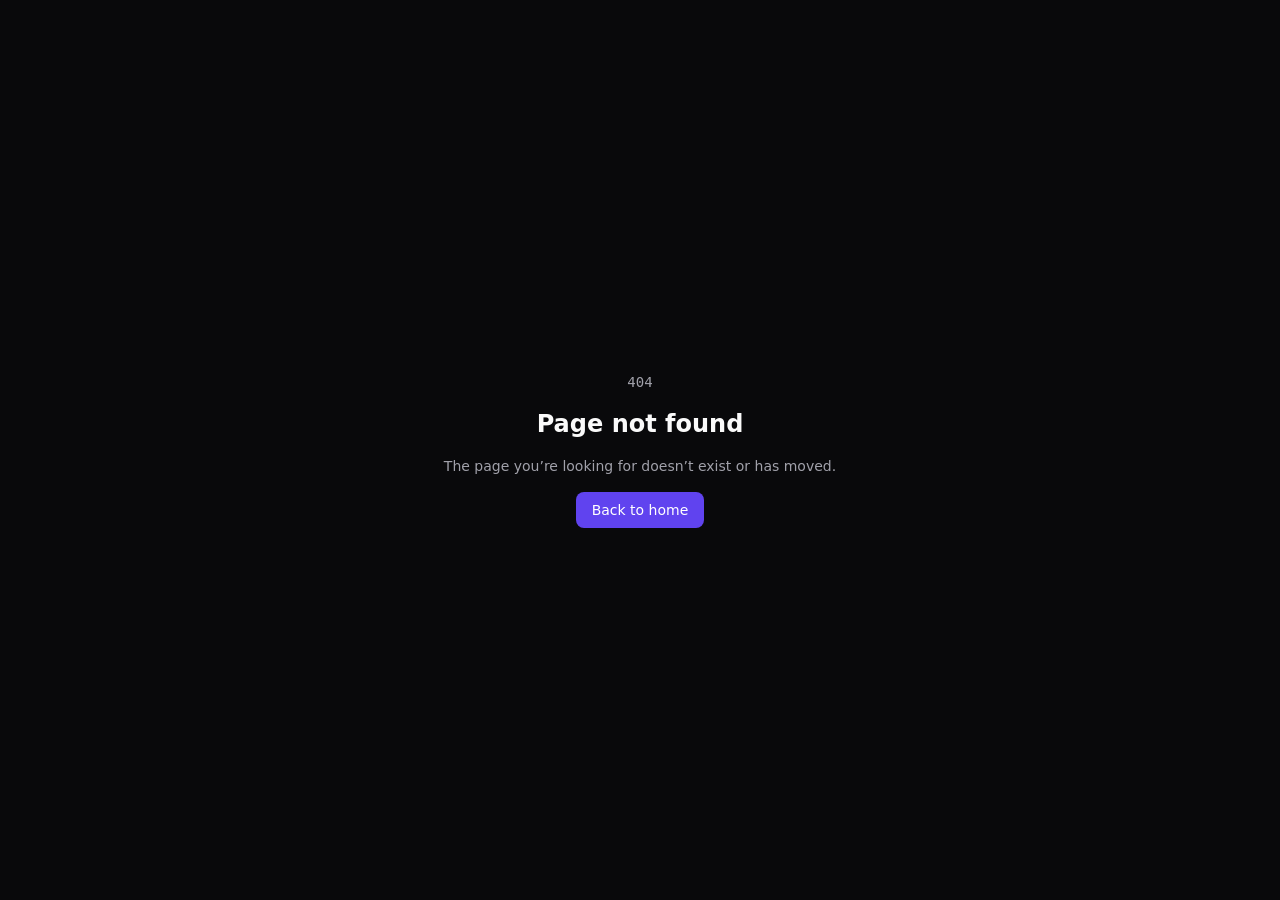
==== 404/index.html @ 93866a3f "Show mv3migrate purchase and usage flow" ====
<!DOCTYPE html><!--hUpsT37Vyt0Ntg_z8TC4f--><html lang="en"><head><meta charSet="utf-8"/><meta name="viewport" content="width=device-width, initial-scale=1"/><link rel="stylesheet" href="/_next/static/css/b994388c4855bab4.css" data-precedence="next"/><link rel="preload" as="script" fetchPriority="low" href="/_next/static/chunks/webpack-783dfa30e6610753.js"/><script src="/_next/static/chunks/4557610a-fefa5be19e77ed4a.js" async=""></script><script src="/_next/static/chunks/785-3298fbde39a2e670.js" async=""></script><script src="/_next/static/chunks/main-app-ccd15e29574728d9.js" async=""></script><script src="/_next/static/chunks/app/error-5db56562e34cbb1d.js" async=""></script><script src="/_next/static/chunks/301-9c02cb27e013d34f.js" async=""></script><script src="/_next/static/chunks/app/(marketing)/layout-7ccf853a5f164d72.js" async=""></script><meta name="robots" content="noindex"/><meta name="theme-color" media="(prefers-color-scheme: light)" content="#ffffff"/><meta name="theme-color" media="(prefers-color-scheme: dark)" content="#0a0a0c"/><title>mv3migrate — Chrome MV2 to MV3 migration CLI</title><meta name="description" content="Chrome MV2 to MV3 migration CLI with manifest conversion, JS rewrites, signed license unlocks, DNR drafts, patch export, and HTML reports."/><meta name="robots" content="index, follow"/><link rel="canonical" href="https://mv3migrate.elolin.com/"/><meta property="og:title" content="mv3migrate"/><meta property="og:description" content="Chrome MV2 to MV3 migration CLI with manifest conversion, JS rewrites, signed license unlocks, DNR drafts, patch export, and HTML reports."/><meta property="og:url" content="https://mv3migrate.elolin.com/"/><meta property="og:site_name" content="mv3migrate"/><meta property="og:type" content="website"/><meta name="twitter:card" content="summary_large_image"/><meta name="twitter:title" content="mv3migrate"/><meta name="twitter:description" content="Chrome MV2 to MV3 migration CLI with manifest conversion, JS rewrites, signed license unlocks, DNR drafts, patch export, and HTML reports."/><script src="/_next/static/chunks/polyfills-42372ed130431b0a.js" noModule=""></script></head><body class="dark min-h-dvh bg-background font-sans text-foreground"><div hidden=""><!--$--><!--/$--></div><!--$--><div class="flex min-h-dvh flex-col items-center justify-center gap-4 bg-background p-6 text-center"><p class="font-mono text-sm text-muted-foreground">404</p><h1 class="text-2xl font-semibold text-foreground">Page not found</h1><p class="max-w-md text-sm text-muted-foreground">The page you’re looking for doesn’t exist or has moved.</p><a class="rounded-md bg-brand px-4 py-2 text-sm font-medium text-brand-foreground transition-colors hover:opacity-90" href="/">Back to home</a></div><!--$--><!--/$--><!--/$--><script src="/_next/static/chunks/webpack-783dfa30e6610753.js" id="_R_" async=""></script><script>(self.__next_f=self.__next_f||[]).push([0])</script><script>self.__next_f.push([1,"1:\"$Sreact.fragment\"\n2:I[1876,[],\"\"]\n3:I[8184,[\"39\",\"static/chunks/app/error-5db56562e34cbb1d.js\"],\"default\"]\n4:I[2722,[],\"\"]\n5:I[5301,[\"301\",\"static/chunks/301-9c02cb27e013d34f.js\",\"181\",\"static/chunks/app/(marketing)/layout-7ccf853a5f164d72.js\"],\"\"]\n6:I[8369,[],\"OutletBoundary\"]\n8:I[988,[],\"AsyncMetadataOutlet\"]\na:I[8369,[],\"ViewportBoundary\"]\nc:I[8369,[],\"MetadataBoundary\"]\nd:\"$Sreact.suspense\"\nf:I[3904,[],\"\"]\n:HL[\"/_next/static/css/b994388c4855bab4.css\",\"style\"]\n"])</script><script>self.__next_f.push([1,"0:{\"P\":null,\"b\":\"hUpsT37Vyt0Ntg-z8TC4f\",\"p\":\"\",\"c\":[\"\",\"_not-found\",\"\"],\"i\":false,\"f\":[[[\"\",{\"children\":[\"/_not-found\",{\"children\":[\"__PAGE__\",{}]}]},\"$undefined\",\"$undefined\",true],[\"\",[\"$\",\"$1\",\"c\",{\"children\":[[[\"$\",\"link\",\"0\",{\"rel\":\"stylesheet\",\"href\":\"/_next/static/css/b994388c4855bab4.css\",\"precedence\":\"next\",\"crossOrigin\":\"$undefined\",\"nonce\":\"$undefined\"}]],[\"$\",\"html\",null,{\"lang\":\"en\",\"suppressHydrationWarning\":true,\"children\":[\"$\",\"body\",null,{\"className\":\"dark min-h-dvh bg-background font-sans text-foreground\",\"children\":[\"$\",\"$L2\",null,{\"parallelRouterKey\":\"children\",\"error\":\"$3\",\"errorStyles\":[],\"errorScripts\":[],\"template\":[\"$\",\"$L4\",null,{}],\"templateStyles\":\"$undefined\",\"templateScripts\":\"$undefined\",\"notFound\":[[\"$\",\"div\",null,{\"className\":\"flex min-h-dvh flex-col items-center justify-center gap-4 bg-background p-6 text-center\",\"children\":[[\"$\",\"p\",null,{\"className\":\"font-mono text-sm text-muted-foreground\",\"children\":\"404\"}],[\"$\",\"h1\",null,{\"className\":\"text-2xl font-semibold text-foreground\",\"children\":\"Page not found\"}],[\"$\",\"p\",null,{\"className\":\"max-w-md text-sm text-muted-foreground\",\"children\":\"The page you’re looking for doesn’t exist or has moved.\"}],[\"$\",\"$L5\",null,{\"href\":\"/\",\"className\":\"rounded-md bg-brand px-4 py-2 text-sm font-medium text-brand-foreground transition-colors hover:opacity-90\",\"children\":\"Back to home\"}]]}],[]],\"forbidden\":\"$undefined\",\"unauthorized\":\"$undefined\"}]}]}]]}],{\"children\":[\"/_not-found\",[\"$\",\"$1\",\"c\",{\"children\":[null,[\"$\",\"$L2\",null,{\"parallelRouterKey\":\"children\",\"error\":\"$undefined\",\"errorStyles\":\"$undefined\",\"errorScripts\":\"$undefined\",\"template\":[\"$\",\"$L4\",null,{}],\"templateStyles\":\"$undefined\",\"templateScripts\":\"$undefined\",\"notFound\":\"$undefined\",\"forbidden\":\"$undefined\",\"unauthorized\":\"$undefined\"}]]}],{\"children\":[\"__PAGE__\",[\"$\",\"$1\",\"c\",{\"children\":[[\"$\",\"div\",null,{\"className\":\"flex min-h-dvh flex-col items-center justify-center gap-4 bg-background p-6 text-center\",\"children\":[[\"$\",\"p\",null,{\"className\":\"font-mono text-sm text-muted-foreground\",\"children\":\"404\"}],[\"$\",\"h1\",null,{\"className\":\"text-2xl font-semibold text-foreground\",\"children\":\"Page not found\"}],[\"$\",\"p\",null,{\"className\":\"max-w-md text-sm text-muted-foreground\",\"children\":\"The page you’re looking for doesn’t exist or has moved.\"}],[\"$\",\"$L5\",null,{\"href\":\"/\",\"className\":\"rounded-md bg-brand px-4 py-2 text-sm font-medium text-brand-foreground transition-colors hover:opacity-90\",\"children\":\"Back to home\"}]]}],null,[\"$\",\"$L6\",null,{\"children\":[\"$L7\",[\"$\",\"$L8\",null,{\"promise\":\"$@9\"}]]}]]}],{},null,false]},null,false]},[[\"$\",\"div\",\"l\",{\"className\":\"flex min-h-dvh items-center justify-center bg-background\",\"children\":[\"$\",\"div\",null,{\"className\":\"size-8 animate-spin rounded-full border-2 border-muted border-t-brand\",\"role\":\"status\",\"aria-label\":\"Loading\"}]}],[],[]],false],[\"$\",\"$1\",\"h\",{\"children\":[[\"$\",\"meta\",null,{\"name\":\"robots\",\"content\":\"noindex\"}],[[\"$\",\"$La\",null,{\"children\":\"$Lb\"}],null],[\"$\",\"$Lc\",null,{\"children\":[\"$\",\"div\",null,{\"hidden\":true,\"children\":[\"$\",\"$d\",null,{\"fallback\":null,\"children\":\"$Le\"}]}]}]]}],false]],\"m\":\"$undefined\",\"G\":[\"$f\",[]],\"s\":false,\"S\":true}\n"])</script><script>self.__next_f.push([1,"b:[[\"$\",\"meta\",\"0\",{\"charSet\":\"utf-8\"}],[\"$\",\"meta\",\"1\",{\"name\":\"viewport\",\"content\":\"width=device-width, initial-scale=1\"}],[\"$\",\"meta\",\"2\",{\"name\":\"theme-color\",\"media\":\"(prefers-color-scheme: light)\",\"content\":\"#ffffff\"}],[\"$\",\"meta\",\"3\",{\"name\":\"theme-color\",\"media\":\"(prefers-color-scheme: dark)\",\"content\":\"#0a0a0c\"}]]\n7:null\n"])</script><script>self.__next_f.push([1,"9:{\"metadata\":[[\"$\",\"title\",\"0\",{\"children\":\"mv3migrate — Chrome MV2 to MV3 migration CLI\"}],[\"$\",\"meta\",\"1\",{\"name\":\"description\",\"content\":\"Chrome MV2 to MV3 migration CLI with manifest conversion, JS rewrites, signed license unlocks, DNR drafts, patch export, and HTML reports.\"}],[\"$\",\"meta\",\"2\",{\"name\":\"robots\",\"content\":\"index, follow\"}],[\"$\",\"link\",\"3\",{\"rel\":\"canonical\",\"href\":\"https://mv3migrate.elolin.com/\"}],[\"$\",\"meta\",\"4\",{\"property\":\"og:title\",\"content\":\"mv3migrate\"}],[\"$\",\"meta\",\"5\",{\"property\":\"og:description\",\"content\":\"Chrome MV2 to MV3 migration CLI with manifest conversion, JS rewrites, signed license unlocks, DNR drafts, patch export, and HTML reports.\"}],[\"$\",\"meta\",\"6\",{\"property\":\"og:url\",\"content\":\"https://mv3migrate.elolin.com/\"}],[\"$\",\"meta\",\"7\",{\"property\":\"og:site_name\",\"content\":\"mv3migrate\"}],[\"$\",\"meta\",\"8\",{\"property\":\"og:type\",\"content\":\"website\"}],[\"$\",\"meta\",\"9\",{\"name\":\"twitter:card\",\"content\":\"summary_large_image\"}],[\"$\",\"meta\",\"10\",{\"name\":\"twitter:title\",\"content\":\"mv3migrate\"}],[\"$\",\"meta\",\"11\",{\"name\":\"twitter:description\",\"content\":\"Chrome MV2 to MV3 migration CLI with manifest conversion, JS rewrites, signed license unlocks, DNR drafts, patch export, and HTML reports.\"}]],\"error\":null,\"digest\":\"$undefined\"}\n"])</script><script>self.__next_f.push([1,"e:\"$9:metadata\"\n"])</script></body></html>
---- _next/static/css/b994388c4855bab4.css ----
*,:after,:before{--tw-border-spacing-x:0;--tw-border-spacing-y:0;--tw-translate-x:0;--tw-translate-y:0;--tw-rotate:0;--tw-skew-x:0;--tw-skew-y:0;--tw-scale-x:1;--tw-scale-y:1;--tw-pan-x: ;--tw-pan-y: ;--tw-pinch-zoom: ;--tw-scroll-snap-strictness:proximity;--tw-gradient-from-position: ;--tw-gradient-via-position: ;--tw-gradient-to-position: ;--tw-ordinal: ;--tw-slashed-zero: ;--tw-numeric-figure: ;--tw-numeric-spacing: ;--tw-numeric-fraction: ;--tw-ring-inset: ;--tw-ring-offset-width:0px;--tw-ring-offset-color:#fff;--tw-ring-color:rgb(59 130 246/0.5);--tw-ring-offset-shadow:0 0 #0000;--tw-ring-shadow:0 0 #0000;--tw-shadow:0 0 #0000;--tw-shadow-colored:0 0 #0000;--tw-blur: ;--tw-brightness: ;--tw-contrast: ;--tw-grayscale: ;--tw-hue-rotate: ;--tw-invert: ;--tw-saturate: ;--tw-sepia: ;--tw-drop-shadow: ;--tw-backdrop-blur: ;--tw-backdrop-brightness: ;--tw-backdrop-contrast: ;--tw-backdrop-grayscale: ;--tw-backdrop-hue-rotate: ;--tw-backdrop-invert: ;--tw-backdrop-opacity: ;--tw-backdrop-saturate: ;--tw-backdrop-sepia: ;--tw-contain-size: ;--tw-contain-layout: ;--tw-contain-paint: ;--tw-contain-style: }::backdrop{--tw-border-spacing-x:0;--tw-border-spacing-y:0;--tw-translate-x:0;--tw-translate-y:0;--tw-rotate:0;--tw-skew-x:0;--tw-skew-y:0;--tw-scale-x:1;--tw-scale-y:1;--tw-pan-x: ;--tw-pan-y: ;--tw-pinch-zoom: ;--tw-scroll-snap-strictness:proximity;--tw-gradient-from-position: ;--tw-gradient-via-position: ;--tw-gradient-to-position: ;--tw-ordinal: ;--tw-slashed-zero: ;--tw-numeric-figure: ;--tw-numeric-spacing: ;--tw-numeric-fraction: ;--tw-ring-inset: ;--tw-ring-offset-width:0px;--tw-ring-offset-color:#fff;--tw-ring-color:rgb(59 130 246/0.5);--tw-ring-offset-shadow:0 0 #0000;--tw-ring-shadow:0 0 #0000;--tw-shadow:0 0 #0000;--tw-shadow-colored:0 0 #0000;--tw-blur: ;--tw-brightness: ;--tw-contrast: ;--tw-grayscale: ;--tw-hue-rotate: ;--tw-invert: ;--tw-saturate: ;--tw-sepia: ;--tw-drop-shadow: ;--tw-backdrop-blur: ;--tw-backdrop-brightness: ;--tw-backdrop-contrast: ;--tw-backdrop-grayscale: ;--tw-backdrop-hue-rotate: ;--tw-backdrop-invert: ;--tw-backdrop-opacity: ;--tw-backdrop-saturate: ;--tw-backdrop-sepia: ;--tw-contain-size: ;--tw-contain-layout: ;--tw-contain-paint: ;--tw-contain-style: }/*
! tailwindcss v3.4.19 | MIT License | https://tailwindcss.com
*/*,:after,:before{box-sizing:border-box;border:0 solid #e5e7eb}:after,:before{--tw-content:""}:host,html{line-height:1.5;-webkit-text-size-adjust:100%;-moz-tab-size:4;-o-tab-size:4;tab-size:4;font-family:ui-sans-serif,system-ui,sans-serif;font-feature-settings:normal;font-variation-settings:normal;-webkit-tap-highlight-color:transparent}body{margin:0;line-height:inherit}hr{height:0;color:inherit;border-top-width:1px}abbr:where([title]){-webkit-text-decoration:underline dotted;text-decoration:underline dotted}h1,h2,h3,h4,h5,h6{font-size:inherit;font-weight:inherit}a{color:inherit;text-decoration:inherit}b,strong{font-weight:bolder}code,kbd,pre,samp{font-family:ui-monospace,SFMono-Regular,monospace;font-feature-settings:normal;font-variation-settings:normal;font-size:1em}small{font-size:80%}sub,sup{font-size:75%;line-height:0;position:relative;vertical-align:baseline}sub{bottom:-.25em}sup{top:-.5em}table{text-indent:0;border-color:inherit;border-collapse:collapse}button,input,optgroup,select,textarea{font-family:inherit;font-feature-settings:inherit;font-variation-settings:inherit;font-size:100%;font-weight:inherit;line-height:inherit;letter-spacing:inherit;color:inherit;margin:0;padding:0}button,select{text-transform:none}button,input:where([type=button]),input:where([type=reset]),input:where([type=submit]){-webkit-appearance:button;background-color:transparent;background-image:none}:-moz-focusring{outline:auto}:-moz-ui-invalid{box-shadow:none}progress{vertical-align:baseline}::-webkit-inner-spin-button,::-webkit-outer-spin-button{height:auto}[type=search]{-webkit-appearance:textfield;outline-offset:-2px}::-webkit-search-decoration{-webkit-appearance:none}::-webkit-file-upload-button{-webkit-appearance:button;font:inherit}summary{display:list-item}blockquote,dd,dl,figure,h1,h2,h3,h4,h5,h6,hr,p,pre{margin:0}fieldset{margin:0}fieldset,legend{padding:0}menu,ol,ul{list-style:none;margin:0;padding:0}dialog{padding:0}textarea{resize:vertical}input::-moz-placeholder,textarea::-moz-placeholder{opacity:1;color:#9ca3af}input::placeholder,textarea::placeholder{opacity:1;color:#9ca3af}[role=button],button{cursor:pointer}:disabled{cursor:default}audio,canvas,embed,iframe,img,object,svg,video{display:block;vertical-align:middle}img,video{max-width:100%;height:auto}[hidden]:where(:not([hidden=until-found])){display:none}:root{--brand:250 84% 60%;--brand-foreground:0 0% 100%;--background:0 0% 100%;--foreground:240 10% 8%;--card:0 0% 100%;--card-foreground:240 10% 8%;--muted:240 5% 96%;--muted-foreground:240 4% 46%;--border:240 6% 90%;--input:240 6% 90%;--ring:250 84% 60%;--primary:240 10% 8%;--primary-foreground:0 0% 100%;--destructive:0 72% 51%;--destructive-foreground:0 0% 100%;--radius:0.625rem}.dark{--background:240 10% 4%;--foreground:0 0% 98%;--card:240 6% 8%;--card-foreground:0 0% 98%;--muted:240 4% 12%;--muted-foreground:240 5% 65%;--border:240 4% 16%;--input:240 4% 16%;--ring:250 84% 65%;--primary:0 0% 98%;--primary-foreground:240 10% 8%}*{border-color:hsl(var(--border))}body{background-color:hsl(var(--background));color:hsl(var(--foreground));-webkit-font-smoothing:antialiased;-moz-osx-font-smoothing:grayscale;font-feature-settings:"cv02","cv03","cv04","cv11"}html{scroll-behavior:smooth}.container{width:100%;margin-right:auto;margin-left:auto;padding-right:1.5rem;padding-left:1.5rem}@media (min-width:1280px){.container{max-width:1280px}}.sr-only{position:absolute;width:1px;height:1px;padding:0;margin:-1px;overflow:hidden;clip:rect(0,0,0,0);white-space:nowrap;border-width:0}.pointer-events-none{pointer-events:none}.pointer-events-auto{pointer-events:auto}.visible{visibility:visible}.fixed{position:fixed}.absolute{position:absolute}.relative{position:relative}.sticky{position:sticky}.-inset-6{inset:-1.5rem}.inset-0{inset:0}.inset-x-0{left:0;right:0}.-right-10{right:-2.5rem}.-top-1{top:-.25rem}.-top-10{top:-2.5rem}.bottom-full{bottom:100%}.left-0{left:0}.left-1\/2{left:50%}.right-0{right:0}.right-4{right:1rem}.top-0{top:0}.top-1\/2{top:50%}.top-4{top:1rem}.isolate{isolation:isolate}.-z-10{z-index:-10}.z-40{z-index:40}.mx-auto{margin-left:auto;margin-right:auto}.mb-2{margin-bottom:.5rem}.ml-2{margin-left:.5rem}.mt-1{margin-top:.25rem}.mt-12{margin-top:3rem}.mt-14{margin-top:3.5rem}.mt-16{margin-top:4rem}.mt-2{margin-top:.5rem}.mt-3{margin-top:.75rem}.mt-4{margin-top:1rem}.mt-6{margin-top:1.5rem}.mt-8{margin-top:2rem}.block{display:block}.flex{display:flex}.inline-flex{display:inline-flex}.grid{display:grid}.hidden{display:none}.size-1\.5{width:.375rem;height:.375rem}.size-10{width:2.5rem;height:2.5rem}.size-2\.5{width:.625rem;height:.625rem}.size-28{width:7rem;height:7rem}.size-4{width:1rem;height:1rem}.size-8{width:2rem;height:2rem}.h-10{height:2.5rem}.h-12{height:3rem}.h-14{height:3.5rem}.h-24{height:6rem}.h-4{height:1rem}.h-5{height:1.25rem}.h-8{height:2rem}.h-px{height:1px}.min-h-dvh{min-height:100dvh}.min-h-screen{min-height:100vh}.w-10{width:2.5rem}.w-4{width:1rem}.w-5{width:1.25rem}.w-64{width:16rem}.w-8{width:2rem}.w-full{width:100%}.min-w-0{min-width:0}.max-w-2xl{max-width:42rem}.max-w-3xl{max-width:48rem}.max-w-4xl{max-width:56rem}.max-w-5xl{max-width:64rem}.max-w-6xl{max-width:72rem}.max-w-lg{max-width:32rem}.max-w-md{max-width:28rem}.max-w-xl{max-width:36rem}.flex-1{flex:1 1 0%}.shrink-0{flex-shrink:0}.origin-bottom{transform-origin:bottom}.-translate-x-1\/2{--tw-translate-x:-50%}.-translate-x-1\/2,.-translate-y-1\/2{transform:translate(var(--tw-translate-x),var(--tw-translate-y)) rotate(var(--tw-rotate)) skewX(var(--tw-skew-x)) skewY(var(--tw-skew-y)) scaleX(var(--tw-scale-x)) scaleY(var(--tw-scale-y))}.-translate-y-1\/2{--tw-translate-y:-50%}.scale-95{--tw-scale-x:.95;--tw-scale-y:.95;transform:translate(var(--tw-translate-x),var(--tw-translate-y)) rotate(var(--tw-rotate)) skewX(var(--tw-skew-x)) skewY(var(--tw-skew-y)) scaleX(var(--tw-scale-x)) scaleY(var(--tw-scale-y))}@keyframes pulse{50%{opacity:.5}}.animate-pulse{animation:pulse 2s cubic-bezier(.4,0,.6,1) infinite}@keyframes spin{to{transform:rotate(1turn)}}.animate-spin{animation:spin 1s linear infinite}.cursor-pointer{cursor:pointer}.list-none{list-style-type:none}.grid-cols-2{grid-template-columns:repeat(2,minmax(0,1fr))}.flex-col{flex-direction:column}.flex-col-reverse{flex-direction:column-reverse}.flex-wrap{flex-wrap:wrap}.place-items-center{place-items:center}.items-start{align-items:flex-start}.items-center{align-items:center}.items-baseline{align-items:baseline}.justify-end{justify-content:flex-end}.justify-center{justify-content:center}.justify-between{justify-content:space-between}.gap-1{gap:.25rem}.gap-1\.5{gap:.375rem}.gap-12{gap:3rem}.gap-2{gap:.5rem}.gap-3{gap:.75rem}.gap-4{gap:1rem}.gap-6{gap:1.5rem}.gap-8{gap:2rem}.space-y-1>:not([hidden])~:not([hidden]){--tw-space-y-reverse:0;margin-top:calc(.25rem * calc(1 - var(--tw-space-y-reverse)));margin-bottom:calc(.25rem * var(--tw-space-y-reverse))}.space-y-2>:not([hidden])~:not([hidden]){--tw-space-y-reverse:0;margin-top:calc(.5rem * calc(1 - var(--tw-space-y-reverse)));margin-bottom:calc(.5rem * var(--tw-space-y-reverse))}.space-y-3>:not([hidden])~:not([hidden]){--tw-space-y-reverse:0;margin-top:calc(.75rem * calc(1 - var(--tw-space-y-reverse)));margin-bottom:calc(.75rem * var(--tw-space-y-reverse))}.space-y-4>:not([hidden])~:not([hidden]){--tw-space-y-reverse:0;margin-top:calc(1rem * calc(1 - var(--tw-space-y-reverse)));margin-bottom:calc(1rem * var(--tw-space-y-reverse))}.divide-y>:not([hidden])~:not([hidden]){--tw-divide-y-reverse:0;border-top-width:calc(1px * calc(1 - var(--tw-divide-y-reverse)));border-bottom-width:calc(1px * var(--tw-divide-y-reverse))}.divide-border>:not([hidden])~:not([hidden]){border-color:hsl(var(--border))}.divide-border\/70>:not([hidden])~:not([hidden]){border-color:hsl(var(--border)/.7)}.overflow-hidden,.truncate{overflow:hidden}.truncate{text-overflow:ellipsis}.truncate,.whitespace-nowrap{white-space:nowrap}.text-balance{text-wrap:balance}.text-pretty{text-wrap:pretty}.rounded-2xl{border-radius:1rem}.rounded-\[1\.75rem\]{border-radius:1.75rem}.rounded-\[2rem\]{border-radius:2rem}.rounded-full{border-radius:9999px}.rounded-lg{border-radius:var(--radius)}.rounded-md{border-radius:calc(var(--radius) - 2px)}.rounded-sm{border-radius:calc(var(--radius) - 4px)}.rounded-xl{border-radius:.75rem}.border{border-width:1px}.border-2{border-width:2px}.border-b{border-bottom-width:1px}.border-r{border-right-width:1px}.border-t{border-top-width:1px}.border-border{border-color:hsl(var(--border))}.border-border\/60{border-color:hsl(var(--border)/.6)}.border-border\/70{border-color:hsl(var(--border)/.7)}.border-brand\/60{border-color:hsl(var(--brand)/.6)}.border-input{border-color:hsl(var(--input))}.border-muted{border-color:hsl(var(--muted))}.border-t-brand{border-top-color:hsl(var(--brand))}.bg-\[\#28c840\]{--tw-bg-opacity:1;background-color:rgb(40 200 64/var(--tw-bg-opacity,1))}.bg-\[\#febc2e\]{--tw-bg-opacity:1;background-color:rgb(254 188 46/var(--tw-bg-opacity,1))}.bg-\[\#ff5f57\]{--tw-bg-opacity:1;background-color:rgb(255 95 87/var(--tw-bg-opacity,1))}.bg-background{background-color:hsl(var(--background))}.bg-background\/70{background-color:hsl(var(--background)/.7)}.bg-background\/75{background-color:hsl(var(--background)/.75)}.bg-background\/80{background-color:hsl(var(--background)/.8)}.bg-black\/50{background-color:rgb(0 0 0/.5)}.bg-brand{background-color:hsl(var(--brand))}.bg-brand\/10{background-color:hsl(var(--brand)/.1)}.bg-card{background-color:hsl(var(--card))}.bg-card\/45{background-color:hsl(var(--card)/.45)}.bg-card\/60{background-color:hsl(var(--card)/.6)}.bg-card\/70{background-color:hsl(var(--card)/.7)}.bg-card\/80{background-color:hsl(var(--card)/.8)}.bg-card\/95{background-color:hsl(var(--card)/.95)}.bg-emerald-400{--tw-bg-opacity:1;background-color:rgb(52 211 153/var(--tw-bg-opacity,1))}.bg-foreground{background-color:hsl(var(--foreground))}.bg-muted{background-color:hsl(var(--muted))}.bg-transparent{background-color:transparent}.bg-\[radial-gradient\(circle_at_top\2c hsl\(var\(--brand\)\/0\.24\)\2c transparent_38\%\)\2c radial-gradient\(circle_at_80\%_20\%\2c hsl\(190_90\%_55\%\/0\.14\)\2c transparent_24\%\)\2c linear-gradient\(180deg\2c hsl\(var\(--background\)\)\2c hsl\(var\(--background\)\)_50\%\2c hsl\(var\(--muted\)\/0\.35\)\)\]{background-image:radial-gradient(circle at top,hsl(var(--brand)/.24),transparent 38%),radial-gradient(circle at 80% 20%,hsl(190 90% 55%/.14),transparent 24%),linear-gradient(180deg,hsl(var(--background)),hsl(var(--background)) 50%,hsl(var(--muted)/.35))}.bg-gradient-to-b{background-image:linear-gradient(to bottom,var(--tw-gradient-stops))}.bg-gradient-to-br{background-image:linear-gradient(to bottom right,var(--tw-gradient-stops))}.bg-gradient-to-r{background-image:linear-gradient(to right,var(--tw-gradient-stops))}.from-brand{--tw-gradient-from:hsl(var(--brand)) var(--tw-gradient-from-position);--tw-gradient-to:hsl(var(--brand)/0) var(--tw-gradient-to-position);--tw-gradient-stops:var(--tw-gradient-from),var(--tw-gradient-to)}.from-brand\/90{--tw-gradient-from:hsl(var(--brand)/0.9) var(--tw-gradient-from-position);--tw-gradient-to:hsl(var(--brand)/0) var(--tw-gradient-to-position);--tw-gradient-stops:var(--tw-gradient-from),var(--tw-gradient-to)}.from-transparent{--tw-gradient-from:transparent var(--tw-gradient-from-position);--tw-gradient-to:rgb(0 0 0/0) var(--tw-gradient-to-position);--tw-gradient-stops:var(--tw-gradient-from),var(--tw-gradient-to)}.via-border{--tw-gradient-to:hsl(var(--border)/0) var(--tw-gradient-to-position);--tw-gradient-stops:var(--tw-gradient-from),hsl(var(--border)) var(--tw-gradient-via-position),var(--tw-gradient-to)}.via-brand\/40{--tw-gradient-to:hsl(var(--brand)/0) var(--tw-gradient-to-position);--tw-gradient-stops:var(--tw-gradient-from),hsl(var(--brand)/0.4) var(--tw-gradient-via-position),var(--tw-gradient-to)}.via-brand\/60{--tw-gradient-to:hsl(var(--brand)/0) var(--tw-gradient-to-position);--tw-gradient-stops:var(--tw-gradient-from),hsl(var(--brand)/0.6) var(--tw-gradient-via-position),var(--tw-gradient-to)}.via-white\/5{--tw-gradient-to:rgb(255 255 255/0) var(--tw-gradient-to-position);--tw-gradient-stops:var(--tw-gradient-from),rgb(255 255 255/0.05) var(--tw-gradient-via-position),var(--tw-gradient-to)}.to-fuchsia-500{--tw-gradient-to:#d946ef var(--tw-gradient-to-position)}.to-transparent{--tw-gradient-to:transparent var(--tw-gradient-to-position)}.p-0{padding:0}.p-1{padding:.25rem}.p-2{padding:.5rem}.p-3{padding:.75rem}.p-4{padding:1rem}.p-5{padding:1.25rem}.p-6{padding:1.5rem}.px-2{padding-left:.5rem;padding-right:.5rem}.px-2\.5{padding-left:.625rem;padding-right:.625rem}.px-3{padding-left:.75rem;padding-right:.75rem}.px-4{padding-left:1rem;padding-right:1rem}.px-6{padding-left:1.5rem;padding-right:1.5rem}.py-0\.5{padding-top:.125rem;padding-bottom:.125rem}.py-1{padding-top:.25rem;padding-bottom:.25rem}.py-1\.5{padding-top:.375rem;padding-bottom:.375rem}.py-12{padding-top:3rem;padding-bottom:3rem}.py-2{padding-top:.5rem;padding-bottom:.5rem}.py-20{padding-top:5rem;padding-bottom:5rem}.py-3{padding-top:.75rem;padding-bottom:.75rem}.py-4{padding-top:1rem;padding-bottom:1rem}.py-8{padding-top:2rem;padding-bottom:2rem}.pb-4{padding-bottom:1rem}.pt-0{padding-top:0}.pt-4{padding-top:1rem}.text-left{text-align:left}.text-center{text-align:center}.font-mono{font-family:ui-monospace,SFMono-Regular,monospace}.font-sans{font-family:ui-sans-serif,system-ui,sans-serif}.text-2xl{font-size:1.5rem;line-height:2rem}.text-3xl{font-size:1.875rem;line-height:2.25rem}.text-4xl{font-size:2.25rem;line-height:2.5rem}.text-5xl{font-size:3rem;line-height:1}.text-\[10px\]{font-size:10px}.text-\[11px\]{font-size:11px}.text-\[12px\]{font-size:12px}.text-base{font-size:1rem;line-height:1.5rem}.text-lg{font-size:1.125rem;line-height:1.75rem}.text-sm{font-size:.875rem;line-height:1.25rem}.text-xl{font-size:1.25rem;line-height:1.75rem}.text-xs{font-size:.75rem;line-height:1rem}.font-bold{font-weight:700}.font-medium{font-weight:500}.font-semibold{font-weight:600}.uppercase{text-transform:uppercase}.leading-6{line-height:1.5rem}.leading-7{line-height:1.75rem}.leading-none{line-height:1}.leading-snug{line-height:1.375}.tracking-\[0\.18em\]{letter-spacing:.18em}.tracking-\[0\.2em\]{letter-spacing:.2em}.tracking-tight{letter-spacing:-.025em}.text-amber-400{--tw-text-opacity:1;color:rgb(251 191 36/var(--tw-text-opacity,1))}.text-background{color:hsl(var(--background))}.text-brand{color:hsl(var(--brand))}.text-brand-foreground{color:hsl(var(--brand-foreground))}.text-card-foreground{color:hsl(var(--card-foreground))}.text-emerald-400{--tw-text-opacity:1;color:rgb(52 211 153/var(--tw-text-opacity,1))}.text-foreground{color:hsl(var(--foreground))}.text-foreground\/85{color:hsl(var(--foreground)/.85)}.text-foreground\/90{color:hsl(var(--foreground)/.9)}.text-muted-foreground{color:hsl(var(--muted-foreground))}.text-muted-foreground\/80{color:hsl(var(--muted-foreground)/.8)}.text-rose-400{--tw-text-opacity:1;color:rgb(251 113 133/var(--tw-text-opacity,1))}.text-white{--tw-text-opacity:1;color:rgb(255 255 255/var(--tw-text-opacity,1))}.underline-offset-4{text-underline-offset:4px}.opacity-0{opacity:0}.opacity-100{opacity:1}.opacity-60{opacity:.6}.opacity-70{opacity:.7}.shadow-2xl{--tw-shadow:0 25px 50px -12px rgb(0 0 0/0.25);--tw-shadow-colored:0 25px 50px -12px var(--tw-shadow-color)}.shadow-2xl,.shadow-\[0_0_0_4px_hsl\(142_76\%_36\%\/0\.12\)\]{box-shadow:var(--tw-ring-offset-shadow,0 0 #0000),var(--tw-ring-shadow,0 0 #0000),var(--tw-shadow)}.shadow-\[0_0_0_4px_hsl\(142_76\%_36\%\/0\.12\)\]{--tw-shadow:0 0 0 4px hsl(142 76% 36%/0.12);--tw-shadow-colored:0 0 0 4px var(--tw-shadow-color)}.shadow-lg{--tw-shadow:0 10px 15px -3px rgb(0 0 0/0.1),0 4px 6px -4px rgb(0 0 0/0.1);--tw-shadow-colored:0 10px 15px -3px var(--tw-shadow-color),0 4px 6px -4px var(--tw-shadow-color)}.shadow-lg,.shadow-sm{box-shadow:var(--tw-ring-offset-shadow,0 0 #0000),var(--tw-ring-shadow,0 0 #0000),var(--tw-shadow)}.shadow-sm{--tw-shadow:0 1px 2px 0 rgb(0 0 0/0.05);--tw-shadow-colored:0 1px 2px 0 var(--tw-shadow-color)}.shadow-black\/5{--tw-shadow-color:rgb(0 0 0/0.05);--tw-shadow:var(--tw-shadow-colored)}.shadow-brand\/10{--tw-shadow-color:hsl(var(--brand)/0.1);--tw-shadow:var(--tw-shadow-colored)}.shadow-brand\/15{--tw-shadow-color:hsl(var(--brand)/0.15);--tw-shadow:var(--tw-shadow-colored)}.shadow-brand\/5{--tw-shadow-color:hsl(var(--brand)/0.05);--tw-shadow:var(--tw-shadow-colored)}.outline{outline-style:solid}.blur-2xl{--tw-blur:blur(40px)}.blur-2xl,.blur-3xl{filter:var(--tw-blur) var(--tw-brightness) var(--tw-contrast) var(--tw-grayscale) var(--tw-hue-rotate) var(--tw-invert) var(--tw-saturate) var(--tw-sepia) var(--tw-drop-shadow)}.blur-3xl{--tw-blur:blur(64px)}.backdrop-blur{--tw-backdrop-blur:blur(8px)}.backdrop-blur,.backdrop-blur-sm{backdrop-filter:var(--tw-backdrop-blur) var(--tw-backdrop-brightness) var(--tw-backdrop-contrast) var(--tw-backdrop-grayscale) var(--tw-backdrop-hue-rotate) var(--tw-backdrop-invert) var(--tw-backdrop-opacity) var(--tw-backdrop-saturate) var(--tw-backdrop-sepia)}.backdrop-blur-sm{--tw-backdrop-blur:blur(4px)}.backdrop-blur-xl{--tw-backdrop-blur:blur(24px);backdrop-filter:var(--tw-backdrop-blur) var(--tw-backdrop-brightness) var(--tw-backdrop-contrast) var(--tw-backdrop-grayscale) var(--tw-backdrop-hue-rotate) var(--tw-backdrop-invert) var(--tw-backdrop-opacity) var(--tw-backdrop-saturate) var(--tw-backdrop-sepia)}.transition{transition-property:color,background-color,border-color,text-decoration-color,fill,stroke,opacity,box-shadow,transform,filter,backdrop-filter;transition-timing-function:cubic-bezier(.4,0,.2,1);transition-duration:.15s}.transition-all{transition-property:all;transition-timing-function:cubic-bezier(.4,0,.2,1);transition-duration:.15s}.transition-colors{transition-property:color,background-color,border-color,text-decoration-color,fill,stroke;transition-timing-function:cubic-bezier(.4,0,.2,1);transition-duration:.15s}.transition-opacity{transition-property:opacity;transition-timing-function:cubic-bezier(.4,0,.2,1);transition-duration:.15s}.delay-100{transition-delay:.1s}.delay-200{transition-delay:.2s}.delay-300{transition-delay:.3s}.duration-300{transition-duration:.3s}.duration-500{transition-duration:.5s}@keyframes drift{0%,to{transform:translateZ(0) scale(1)}50%{transform:translate3d(0,-14px,0) scale(1.03)}}@keyframes float-slow{0%,to{transform:translateZ(0)}50%{transform:translate3d(0,-10px,0)}}@keyframes pulse-soft{0%,to{opacity:.45;transform:scale(.98)}50%{opacity:.95;transform:scale(1.02)}}@keyframes sheen{0%{transform:translateX(-120%)}to{transform:translateX(120%)}}@keyframes scanline{0%{transform:translateY(-120%)}to{transform:translateY(260%)}}@keyframes fade-up{0%{opacity:0;transform:translateY(14px)}to{opacity:1;transform:translateY(0)}}.animate-drift{animation:drift 14s ease-in-out infinite}.animate-float-slow{animation:float-slow 7s ease-in-out infinite}.animate-pulse-soft{animation:pulse-soft 5s ease-in-out infinite}.animate-scanline{animation:scanline 7s linear infinite}.animate-fade-up{animation:fade-up .7s ease both}.delay-100{animation-delay:.1s}.delay-200{animation-delay:.2s}.delay-300{animation-delay:.3s}.delay-400{animation-delay:.4s}.\[app\:error\]{app:error}.placeholder\:text-muted-foreground::-moz-placeholder{color:hsl(var(--muted-foreground))}.placeholder\:text-muted-foreground::placeholder{color:hsl(var(--muted-foreground))}.open\:bg-background\/40[open]{background-color:hsl(var(--background)/.4)}.hover\:-translate-y-0\.5:hover{--tw-translate-y:-0.125rem}.hover\:-translate-y-0\.5:hover,.hover\:-translate-y-1:hover{transform:translate(var(--tw-translate-x),var(--tw-translate-y)) rotate(var(--tw-rotate)) skewX(var(--tw-skew-x)) skewY(var(--tw-skew-y)) scaleX(var(--tw-scale-x)) scaleY(var(--tw-scale-y))}.hover\:-translate-y-1:hover{--tw-translate-y:-0.25rem}.hover\:scale-\[1\.01\]:hover{--tw-scale-x:1.01;--tw-scale-y:1.01;transform:translate(var(--tw-translate-x),var(--tw-translate-y)) rotate(var(--tw-rotate)) skewX(var(--tw-skew-x)) skewY(var(--tw-skew-y)) scaleX(var(--tw-scale-x)) scaleY(var(--tw-scale-y))}.hover\:border-brand\/40:hover{border-color:hsl(var(--brand)/.4)}.hover\:bg-background\/30:hover{background-color:hsl(var(--background)/.3)}.hover\:bg-card:hover{background-color:hsl(var(--card))}.hover\:bg-muted:hover{background-color:hsl(var(--muted))}.hover\:bg-muted\/60:hover{background-color:hsl(var(--muted)/.6)}.hover\:text-foreground:hover{color:hsl(var(--foreground))}.hover\:underline:hover{text-decoration-line:underline}.hover\:opacity-100:hover{opacity:1}.hover\:opacity-90:hover{opacity:.9}.focus\:outline-none:focus{outline:2px solid transparent;outline-offset:2px}.focus\:ring-2:focus{--tw-ring-offset-shadow:var(--tw-ring-inset) 0 0 0 var(--tw-ring-offset-width) var(--tw-ring-offset-color);--tw-ring-shadow:var(--tw-ring-inset) 0 0 0 calc(2px + var(--tw-ring-offset-width)) var(--tw-ring-color);box-shadow:var(--tw-ring-offset-shadow),var(--tw-ring-shadow),var(--tw-shadow,0 0 #0000)}.focus\:ring-ring:focus{--tw-ring-color:hsl(var(--ring))}.focus-visible\:outline-none:focus-visible{outline:2px solid transparent;outline-offset:2px}.focus-visible\:ring-2:focus-visible{--tw-ring-offset-shadow:var(--tw-ring-inset) 0 0 0 var(--tw-ring-offset-width) var(--tw-ring-offset-color);--tw-ring-shadow:var(--tw-ring-inset) 0 0 0 calc(2px + var(--tw-ring-offset-width)) var(--tw-ring-color);box-shadow:var(--tw-ring-offset-shadow),var(--tw-ring-shadow),var(--tw-shadow,0 0 #0000)}.focus-visible\:ring-offset-1:focus-visible{--tw-ring-offset-width:1px}.focus-visible\:ring-offset-2:focus-visible{--tw-ring-offset-width:2px}.active\:scale-\[0\.99\]:active{--tw-scale-x:0.99;--tw-scale-y:0.99;transform:translate(var(--tw-translate-x),var(--tw-translate-y)) rotate(var(--tw-rotate)) skewX(var(--tw-skew-x)) skewY(var(--tw-skew-y)) scaleX(var(--tw-scale-x)) scaleY(var(--tw-scale-y))}.disabled\:pointer-events-none:disabled{pointer-events:none}.disabled\:cursor-not-allowed:disabled{cursor:not-allowed}.disabled\:opacity-50:disabled{opacity:.5}.group[open] .group-open\:rotate-180{--tw-rotate:180deg}.group:hover .group-hover\:scale-110,.group[open] .group-open\:rotate-180{transform:translate(var(--tw-translate-x),var(--tw-translate-y)) rotate(var(--tw-rotate)) skewX(var(--tw-skew-x)) skewY(var(--tw-skew-y)) scaleX(var(--tw-scale-x)) scaleY(var(--tw-scale-y))}.group:hover .group-hover\:scale-110{--tw-scale-x:1.1;--tw-scale-y:1.1}.group:hover .group-hover\:opacity-100{opacity:1}.group.toaster .group-\[\.toaster\]\:shadow-lg{--tw-shadow:0 10px 15px -3px rgb(0 0 0/0.1),0 4px 6px -4px rgb(0 0 0/0.1);--tw-shadow-colored:0 10px 15px -3px var(--tw-shadow-color),0 4px 6px -4px var(--tw-shadow-color);box-shadow:var(--tw-ring-offset-shadow,0 0 #0000),var(--tw-ring-shadow,0 0 #0000),var(--tw-shadow)}.peer:disabled~.peer-disabled\:cursor-not-allowed{cursor:not-allowed}.peer:disabled~.peer-disabled\:opacity-50{opacity:.5}@media (min-width:640px){.sm\:grid-cols-2{grid-template-columns:repeat(2,minmax(0,1fr))}.sm\:grid-cols-3{grid-template-columns:repeat(3,minmax(0,1fr))}.sm\:grid-cols-4{grid-template-columns:repeat(4,minmax(0,1fr))}.sm\:grid-cols-\[1\.3fr_0\.7fr\]{grid-template-columns:1.3fr .7fr}.sm\:flex-row{flex-direction:row}.sm\:items-end{align-items:flex-end}.sm\:justify-end{justify-content:flex-end}.sm\:p-6{padding:1.5rem}.sm\:p-8{padding:2rem}.sm\:py-24{padding-top:6rem;padding-bottom:6rem}.sm\:py-28{padding-top:7rem;padding-bottom:7rem}.sm\:text-3xl{font-size:1.875rem;line-height:2.25rem}.sm\:text-4xl{font-size:2.25rem;line-height:2.5rem}.sm\:text-5xl{font-size:3rem;line-height:1}.sm\:text-6xl{font-size:3.75rem;line-height:1}.sm\:text-base{font-size:1rem;line-height:1.5rem}.sm\:text-lg{font-size:1.125rem;line-height:1.75rem}}@media (min-width:768px){.md\:block{display:block}.md\:flex{display:flex}.md\:grid-cols-2{grid-template-columns:repeat(2,minmax(0,1fr))}.md\:grid-cols-3{grid-template-columns:repeat(3,minmax(0,1fr))}.md\:grid-cols-4{grid-template-columns:repeat(4,minmax(0,1fr))}}@media (min-width:1024px){.lg\:grid-cols-3{grid-template-columns:repeat(3,minmax(0,1fr))}.lg\:grid-cols-4{grid-template-columns:repeat(4,minmax(0,1fr))}.lg\:grid-cols-\[0\.9fr_1\.1fr\]{grid-template-columns:.9fr 1.1fr}.lg\:grid-cols-\[1\.05fr_0\.95fr\]{grid-template-columns:1.05fr .95fr}.lg\:grid-cols-\[1fr_0\.95fr\]{grid-template-columns:1fr .95fr}.lg\:text-7xl{font-size:4.5rem;line-height:1}}@media (min-width:1280px){.xl\:grid-cols-3{grid-template-columns:repeat(3,minmax(0,1fr))}}
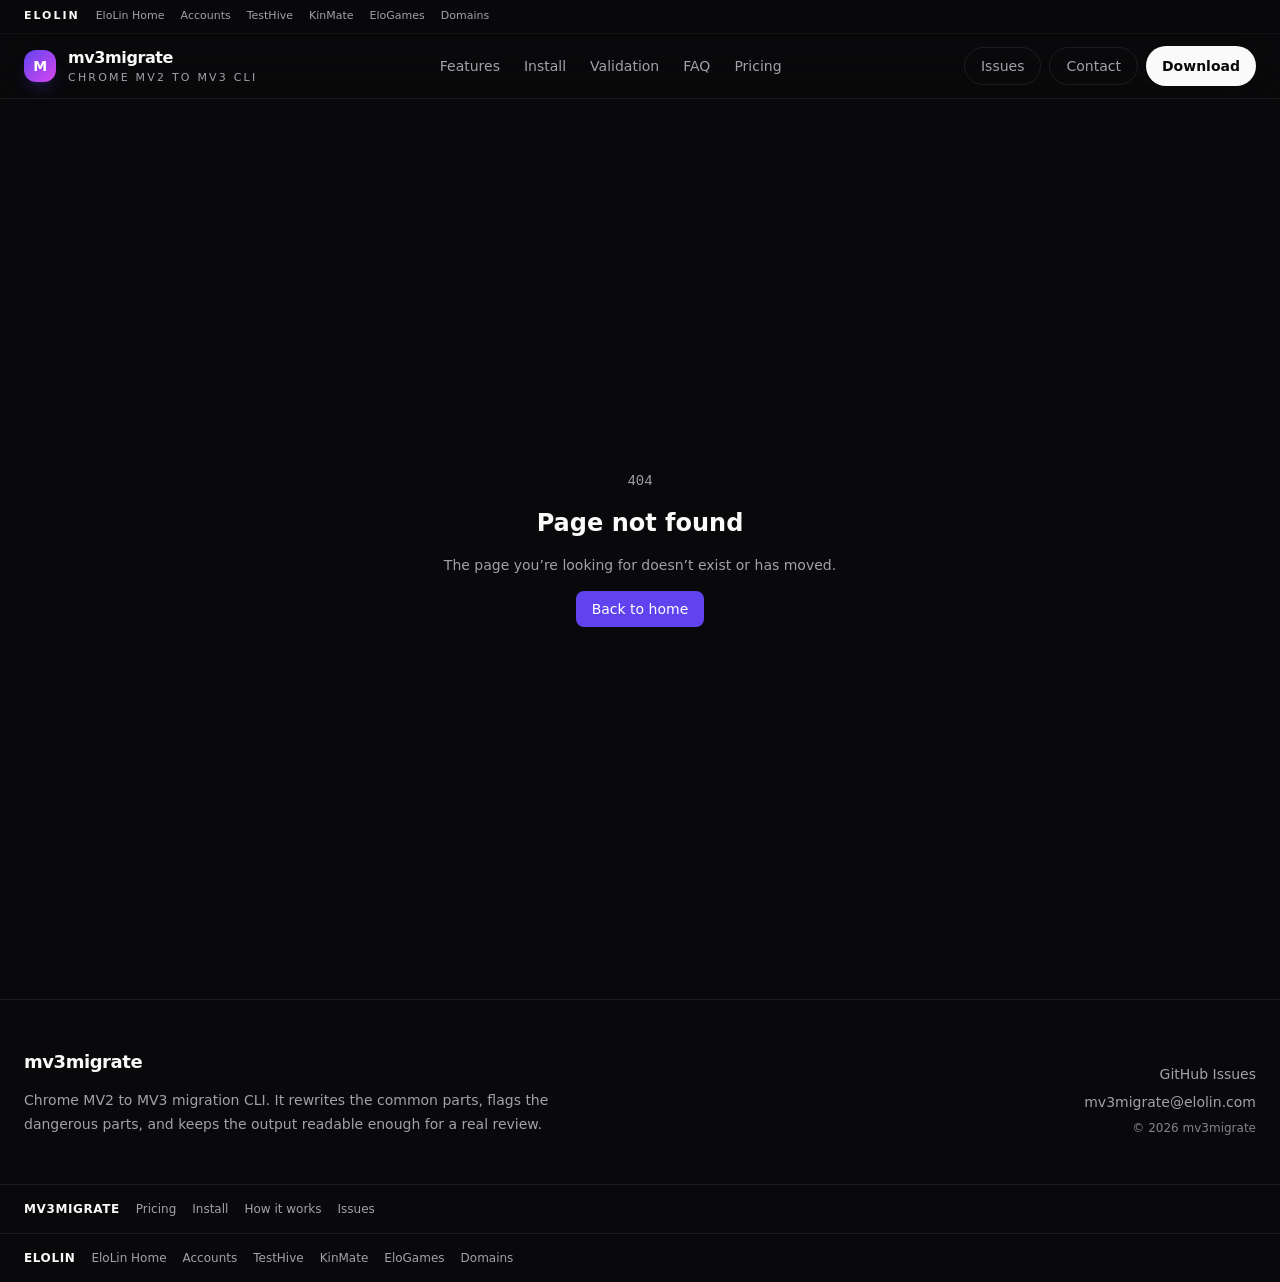
==== commit 0453c5c5: "Refresh site export with navigation and schema" ====
--- a/404/index.html
+++ b/404/index.html
@@ -1 +1 @@
-<!DOCTYPE html><!--hUpsT37Vyt0Ntg_z8TC4f--><html lang="en"><head><meta charSet="utf-8"/><meta name="viewport" content="width=device-width, initial-scale=1"/><link rel="stylesheet" href="/_next/static/css/b994388c4855bab4.css" data-precedence="next"/><link rel="preload" as="script" fetchPriority="low" href="/_next/static/chunks/webpack-783dfa30e6610753.js"/><script src="/_next/static/chunks/4557610a-fefa5be19e77ed4a.js" async=""></script><script src="/_next/static/chunks/785-3298fbde39a2e670.js" async=""></script><script src="/_next/static/chunks/main-app-ccd15e29574728d9.js" async=""></script><script src="/_next/static/chunks/app/error-5db56562e34cbb1d.js" async=""></script><script src="/_next/static/chunks/301-9c02cb27e013d34f.js" async=""></script><script src="/_next/static/chunks/app/(marketing)/layout-7ccf853a5f164d72.js" async=""></script><meta name="robots" content="noindex"/><meta name="theme-color" media="(prefers-color-scheme: light)" content="#ffffff"/><meta name="theme-color" media="(prefers-color-scheme: dark)" content="#0a0a0c"/><title>mv3migrate — Chrome MV2 to MV3 migration CLI</title><meta name="description" content="Chrome MV2 to MV3 migration CLI with manifest conversion, JS rewrites, signed license unlocks, DNR drafts, patch export, and HTML reports."/><meta name="robots" content="index, follow"/><link rel="canonical" href="https://mv3migrate.elolin.com/"/><meta property="og:title" content="mv3migrate"/><meta property="og:description" content="Chrome MV2 to MV3 migration CLI with manifest conversion, JS rewrites, signed license unlocks, DNR drafts, patch export, and HTML reports."/><meta property="og:url" content="https://mv3migrate.elolin.com/"/><meta property="og:site_name" content="mv3migrate"/><meta property="og:type" content="website"/><meta name="twitter:card" content="summary_large_image"/><meta name="twitter:title" content="mv3migrate"/><meta name="twitter:description" content="Chrome MV2 to MV3 migration CLI with manifest conversion, JS rewrites, signed license unlocks, DNR drafts, patch export, and HTML reports."/><script src="/_next/static/chunks/polyfills-42372ed130431b0a.js" noModule=""></script></head><body class="dark min-h-dvh bg-background font-sans text-foreground"><div hidden=""><!--$--><!--/$--></div><!--$--><div class="flex min-h-dvh flex-col items-center justify-center gap-4 bg-background p-6 text-center"><p class="font-mono text-sm text-muted-foreground">404</p><h1 class="text-2xl font-semibold text-foreground">Page not found</h1><p class="max-w-md text-sm text-muted-foreground">The page you’re looking for doesn’t exist or has moved.</p><a class="rounded-md bg-brand px-4 py-2 text-sm font-medium text-brand-foreground transition-colors hover:opacity-90" href="/">Back to home</a></div><!--$--><!--/$--><!--/$--><script src="/_next/static/chunks/webpack-783dfa30e6610753.js" id="_R_" async=""></script><script>(self.__next_f=self.__next_f||[]).push([0])</script><script>self.__next_f.push([1,"1:\"$Sreact.fragment\"\n2:I[1876,[],\"\"]\n3:I[8184,[\"39\",\"static/chunks/app/error-5db56562e34cbb1d.js\"],\"default\"]\n4:I[2722,[],\"\"]\n5:I[5301,[\"301\",\"static/chunks/301-9c02cb27e013d34f.js\",\"181\",\"static/chunks/app/(marketing)/layout-7ccf853a5f164d72.js\"],\"\"]\n6:I[8369,[],\"OutletBoundary\"]\n8:I[988,[],\"AsyncMetadataOutlet\"]\na:I[8369,[],\"ViewportBoundary\"]\nc:I[8369,[],\"MetadataBoundary\"]\nd:\"$Sreact.suspense\"\nf:I[3904,[],\"\"]\n:HL[\"/_next/static/css/b994388c4855bab4.css\",\"style\"]\n"])</script><script>self.__next_f.push([1,"0:{\"P\":null,\"b\":\"hUpsT37Vyt0Ntg-z8TC4f\",\"p\":\"\",\"c\":[\"\",\"_not-found\",\"\"],\"i\":false,\"f\":[[[\"\",{\"children\":[\"/_not-found\",{\"children\":[\"__PAGE__\",{}]}]},\"$undefined\",\"$undefined\",true],[\"\",[\"$\",\"$1\",\"c\",{\"children\":[[[\"$\",\"link\",\"0\",{\"rel\":\"stylesheet\",\"href\":\"/_next/static/css/b994388c4855bab4.css\",\"precedence\":\"next\",\"crossOrigin\":\"$undefined\",\"nonce\":\"$undefined\"}]],[\"$\",\"html\",null,{\"lang\":\"en\",\"suppressHydrationWarning\":true,\"children\":[\"$\",\"body\",null,{\"className\":\"dark min-h-dvh bg-background font-sans text-foreground\",\"children\":[\"$\",\"$L2\",null,{\"parallelRouterKey\":\"children\",\"error\":\"$3\",\"errorStyles\":[],\"errorScripts\":[],\"template\":[\"$\",\"$L4\",null,{}],\"templateStyles\":\"$undefined\",\"templateScripts\":\"$undefined\",\"notFound\":[[\"$\",\"div\",null,{\"className\":\"flex min-h-dvh flex-col items-center justify-center gap-4 bg-background p-6 text-center\",\"children\":[[\"$\",\"p\",null,{\"className\":\"font-mono text-sm text-muted-foreground\",\"children\":\"404\"}],[\"$\",\"h1\",null,{\"className\":\"text-2xl font-semibold text-foreground\",\"children\":\"Page not found\"}],[\"$\",\"p\",null,{\"className\":\"max-w-md text-sm text-muted-foreground\",\"children\":\"The page you’re looking for doesn’t exist or has moved.\"}],[\"$\",\"$L5\",null,{\"href\":\"/\",\"className\":\"rounded-md bg-brand px-4 py-2 text-sm font-medium text-brand-foreground transition-colors hover:opacity-90\",\"children\":\"Back to home\"}]]}],[]],\"forbidden\":\"$undefined\",\"unauthorized\":\"$undefined\"}]}]}]]}],{\"children\":[\"/_not-found\",[\"$\",\"$1\",\"c\",{\"children\":[null,[\"$\",\"$L2\",null,{\"parallelRouterKey\":\"children\",\"error\":\"$undefined\",\"errorStyles\":\"$undefined\",\"errorScripts\":\"$undefined\",\"template\":[\"$\",\"$L4\",null,{}],\"templateStyles\":\"$undefined\",\"templateScripts\":\"$undefined\",\"notFound\":\"$undefined\",\"forbidden\":\"$undefined\",\"unauthorized\":\"$undefined\"}]]}],{\"children\":[\"__PAGE__\",[\"$\",\"$1\",\"c\",{\"children\":[[\"$\",\"div\",null,{\"className\":\"flex min-h-dvh flex-col items-center justify-center gap-4 bg-background p-6 text-center\",\"children\":[[\"$\",\"p\",null,{\"className\":\"font-mono text-sm text-muted-foreground\",\"children\":\"404\"}],[\"$\",\"h1\",null,{\"className\":\"text-2xl font-semibold text-foreground\",\"children\":\"Page not found\"}],[\"$\",\"p\",null,{\"className\":\"max-w-md text-sm text-muted-foreground\",\"children\":\"The page you’re looking for doesn’t exist or has moved.\"}],[\"$\",\"$L5\",null,{\"href\":\"/\",\"className\":\"rounded-md bg-brand px-4 py-2 text-sm font-medium text-brand-foreground transition-colors hover:opacity-90\",\"children\":\"Back to home\"}]]}],null,[\"$\",\"$L6\",null,{\"children\":[\"$L7\",[\"$\",\"$L8\",null,{\"promise\":\"$@9\"}]]}]]}],{},null,false]},null,false]},[[\"$\",\"div\",\"l\",{\"className\":\"flex min-h-dvh items-center justify-center bg-background\",\"children\":[\"$\",\"div\",null,{\"className\":\"size-8 animate-spin rounded-full border-2 border-muted border-t-brand\",\"role\":\"status\",\"aria-label\":\"Loading\"}]}],[],[]],false],[\"$\",\"$1\",\"h\",{\"children\":[[\"$\",\"meta\",null,{\"name\":\"robots\",\"content\":\"noindex\"}],[[\"$\",\"$La\",null,{\"children\":\"$Lb\"}],null],[\"$\",\"$Lc\",null,{\"children\":[\"$\",\"div\",null,{\"hidden\":true,\"children\":[\"$\",\"$d\",null,{\"fallback\":null,\"children\":\"$Le\"}]}]}]]}],false]],\"m\":\"$undefined\",\"G\":[\"$f\",[]],\"s\":false,\"S\":true}\n"])</script><script>self.__next_f.push([1,"b:[[\"$\",\"meta\",\"0\",{\"charSet\":\"utf-8\"}],[\"$\",\"meta\",\"1\",{\"name\":\"viewport\",\"content\":\"width=device-width, initial-scale=1\"}],[\"$\",\"meta\",\"2\",{\"name\":\"theme-color\",\"media\":\"(prefers-color-scheme: light)\",\"content\":\"#ffffff\"}],[\"$\",\"meta\",\"3\",{\"name\":\"theme-color\",\"media\":\"(prefers-color-scheme: dark)\",\"content\":\"#0a0a0c\"}]]\n7:null\n"])</script><script>self.__next_f.push([1,"9:{\"metadata\":[[\"$\",\"title\",\"0\",{\"children\":\"mv3migrate — Chrome MV2 to MV3 migration CLI\"}],[\"$\",\"meta\",\"1\",{\"name\":\"description\",\"content\":\"Chrome MV2 to MV3 migration CLI with manifest conversion, JS rewrites, signed license unlocks, DNR drafts, patch export, and HTML reports.\"}],[\"$\",\"meta\",\"2\",{\"name\":\"robots\",\"content\":\"index, follow\"}],[\"$\",\"link\",\"3\",{\"rel\":\"canonical\",\"href\":\"https://mv3migrate.elolin.com/\"}],[\"$\",\"meta\",\"4\",{\"property\":\"og:title\",\"content\":\"mv3migrate\"}],[\"$\",\"meta\",\"5\",{\"property\":\"og:description\",\"content\":\"Chrome MV2 to MV3 migration CLI with manifest conversion, JS rewrites, signed license unlocks, DNR drafts, patch export, and HTML reports.\"}],[\"$\",\"meta\",\"6\",{\"property\":\"og:url\",\"content\":\"https://mv3migrate.elolin.com/\"}],[\"$\",\"meta\",\"7\",{\"property\":\"og:site_name\",\"content\":\"mv3migrate\"}],[\"$\",\"meta\",\"8\",{\"property\":\"og:type\",\"content\":\"website\"}],[\"$\",\"meta\",\"9\",{\"name\":\"twitter:card\",\"content\":\"summary_large_image\"}],[\"$\",\"meta\",\"10\",{\"name\":\"twitter:title\",\"content\":\"mv3migrate\"}],[\"$\",\"meta\",\"11\",{\"name\":\"twitter:description\",\"content\":\"Chrome MV2 to MV3 migration CLI with manifest conversion, JS rewrites, signed license unlocks, DNR drafts, patch export, and HTML reports.\"}]],\"error\":null,\"digest\":\"$undefined\"}\n"])</script><script>self.__next_f.push([1,"e:\"$9:metadata\"\n"])</script></body></html>+<!DOCTYPE html><!--alPl6RWbYTPlomXnWggZ0--><html lang="en"><head><meta charSet="utf-8"/><meta name="viewport" content="width=device-width, initial-scale=1"/><link rel="stylesheet" href="/_next/static/css/7a24dda84b5ad37e.css" data-precedence="next"/><link rel="preload" as="script" fetchPriority="low" href="/_next/static/chunks/webpack-fc5f04a1f7719d86.js"/><script src="/_next/static/chunks/fbf63d3a-19a99ad8306d1c9f.js" async=""></script><script src="/_next/static/chunks/70-27b9832a5c8902b0.js" async=""></script><script src="/_next/static/chunks/main-app-55c0cac0ee43e140.js" async=""></script><script src="/_next/static/chunks/164-9f30c140bebd164c.js" async=""></script><script src="/_next/static/chunks/app/page-6a6e1c55ded5fafa.js" async=""></script><script src="/_next/static/chunks/app/error-70edf132e0f662d1.js" async=""></script><meta name="robots" content="noindex"/><meta name="theme-color" media="(prefers-color-scheme: light)" content="#ffffff"/><meta name="theme-color" media="(prefers-color-scheme: dark)" content="#0a0a0c"/><title>mv3migrate — Chrome MV2 to MV3 migration CLI</title><meta name="description" content="Chrome MV2 to MV3 migration CLI with manifest conversion, JS rewrites, signed license unlocks, DNR drafts, patch export, HTML reports, and local-first installation."/><meta name="application-name" content="mv3migrate"/><meta name="author" content="EloLin"/><meta name="keywords" content="Chrome extension migration,MV2 to MV3,declarativeNetRequest,Chrome CLI,extension converter,manifest conversion,local-first developer tool"/><meta name="creator" content="EloLin"/><meta name="publisher" content="EloLin"/><meta name="robots" content="index, follow"/><meta name="googlebot" content="index, follow, max-video-preview:-1, max-image-preview:large, max-snippet:-1"/><meta name="category" content="software"/><link rel="canonical" href="https://mv3migrate.elolin.com/"/><link rel="alternate" hrefLang="en-US" href="https://mv3migrate.elolin.com/"/><meta property="og:title" content="mv3migrate"/><meta property="og:description" content="Chrome MV2 to MV3 migration CLI with manifest conversion, JS rewrites, signed license unlocks, DNR drafts, patch export, HTML reports, and local-first installation."/><meta property="og:url" content="https://mv3migrate.elolin.com/"/><meta property="og:site_name" content="mv3migrate"/><meta property="og:locale" content="en_US"/><meta property="og:type" content="website"/><meta name="twitter:card" content="summary_large_image"/><meta name="twitter:creator" content="@elolin"/><meta name="twitter:title" content="mv3migrate"/><meta name="twitter:description" content="Chrome MV2 to MV3 migration CLI with signed unlocks, DNR drafts, patch export, and local-first installation."/><script src="/_next/static/chunks/polyfills-42372ed130431b0a.js" noModule=""></script></head><body class="dark min-h-dvh bg-background font-sans text-foreground"><div hidden=""><!--$--><!--/$--></div><div class="flex min-h-dvh flex-col"><header class="sticky top-0 z-40 border-b border-border/60 bg-background/82 backdrop-blur-xl"><div class="border-b border-border/40 bg-background/60"><div class="container flex flex-wrap items-center gap-x-4 gap-y-2 py-2 text-[11px] font-medium text-muted-foreground"><span class="font-semibold uppercase tracking-[0.18em] text-foreground">EloLin</span><a href="https://elolin.com" target="_blank" rel="noreferrer" class="transition hover:text-foreground">EloLin Home</a><a href="https://accounts.elolin.com" target="_blank" rel="noreferrer" class="transition hover:text-foreground">Accounts</a><a href="https://testhive.elolin.com" target="_blank" rel="noreferrer" class="transition hover:text-foreground">TestHive</a><a href="https://kinmate.elolin.com" target="_blank" rel="noreferrer" class="transition hover:text-foreground">KinMate</a><a href="https://games.elolin.com" target="_blank" rel="noreferrer" class="transition hover:text-foreground">EloGames</a><a href="https://domains.elolin.com" target="_blank" rel="noreferrer" class="transition hover:text-foreground">Domains</a></div></div><div class="container flex min-h-16 items-center justify-between gap-4 py-3"><a class="flex items-center gap-3 font-semibold tracking-tight text-foreground" href="/"><span class="grid size-8 place-items-center rounded-xl bg-gradient-to-br from-brand to-fuchsia-500 text-sm font-bold text-white shadow-lg shadow-brand/20">M</span><span><span class="block text-base">mv3migrate</span><span class="block text-[11px] font-medium uppercase tracking-[0.2em] text-muted-foreground">Chrome MV2 to MV3 CLI</span></span></a><nav aria-label="Primary" class="hidden items-center gap-6 lg:flex"><a class="text-sm font-medium text-muted-foreground transition hover:text-foreground" href="#features">Features</a><a class="text-sm font-medium text-muted-foreground transition hover:text-foreground" href="/install/">Install</a><a class="text-sm font-medium text-muted-foreground transition hover:text-foreground" href="#validation">Validation</a><a class="text-sm font-medium text-muted-foreground transition hover:text-foreground" href="/faq/">FAQ</a><a class="text-sm font-medium text-muted-foreground transition hover:text-foreground" href="/pricing/">Pricing</a></nav><div class="flex items-center gap-2"><a href="https://github.com/DevEloLin/mv3migrate-site/issues" target="_blank" rel="noreferrer" class="hidden rounded-full border border-border/70 px-4 py-2 text-sm font-medium text-muted-foreground transition hover:border-brand/40 hover:text-foreground md:inline-flex">Issues</a><a href="mailto:mv3migrate@elolin.com" class="hidden rounded-full border border-border/70 px-4 py-2 text-sm font-medium text-muted-foreground transition hover:border-brand/40 hover:text-foreground sm:inline-flex">Contact</a><a class="inline-flex h-10 items-center justify-center rounded-full bg-foreground px-4 text-sm font-semibold text-background transition hover:scale-[1.01]" href="/downloads/mv3migrate-core-runtime.zip">Download</a></div></div></header><main class="flex-1"><!--$--><div class="flex min-h-dvh flex-col items-center justify-center gap-4 bg-background p-6 text-center"><p class="font-mono text-sm text-muted-foreground">404</p><h1 class="text-2xl font-semibold text-foreground">Page not found</h1><p class="max-w-md text-sm text-muted-foreground">The page you’re looking for doesn’t exist or has moved.</p><a class="rounded-md bg-brand px-4 py-2 text-sm font-medium text-brand-foreground transition-colors hover:opacity-90" href="/">Back to home</a></div><!--$--><!--/$--><!--/$--></main><footer class="border-t border-border/60 bg-background"><div class="container grid gap-8 py-12 sm:grid-cols-[1.3fr_0.7fr] sm:items-end animate-fade-up"><div><p class="font-display text-lg font-bold tracking-tight text-foreground">mv3migrate</p><p class="mt-3 max-w-xl text-sm leading-6 text-muted-foreground">Chrome MV2 to MV3 migration CLI. It rewrites the common parts, flags the dangerous parts, and keeps the output readable enough for a real review.</p></div><div class="flex flex-col gap-2 text-sm text-muted-foreground sm:items-end"><a href="https://github.com/DevEloLin/mv3migrate-site/issues" target="_blank" rel="noreferrer" class="transition hover:text-foreground">GitHub Issues</a><a href="mailto:mv3migrate@elolin.com" class="transition hover:text-foreground">mv3migrate@elolin.com</a><p class="text-xs text-muted-foreground/80">© <!-- -->2026<!-- --> <!-- -->mv3migrate</p></div></div><div class="border-t border-border/60"><div class="container py-4"><nav aria-label="Product links" class="flex flex-wrap items-center gap-x-4 gap-y-2 text-xs text-muted-foreground"><span class="font-semibold uppercase tracking-wider text-foreground">mv3migrate</span><a href="/pricing" class="transition hover:text-foreground">Pricing</a><a href="/install" class="transition hover:text-foreground">Install</a><a href="/how-it-works" class="transition hover:text-foreground">How it works</a><a href="https://github.com/DevEloLin/mv3migrate-site/issues" target="_blank" rel="noreferrer" class="transition hover:text-foreground">Issues</a></nav></div></div><div class="border-t border-border/60"><div class="container py-4"><nav aria-label="EloLin ecosystem" class="flex flex-wrap items-center gap-x-4 gap-y-2 text-xs text-muted-foreground"><span class="font-semibold uppercase tracking-wider text-foreground">EloLin</span><a href="https://elolin.com" target="_blank" rel="noopener" class="transition hover:text-foreground">EloLin Home</a><a href="https://accounts.elolin.com" target="_blank" rel="noopener" class="transition hover:text-foreground">Accounts</a><a href="https://testhive.elolin.com" target="_blank" rel="noopener" class="transition hover:text-foreground">TestHive</a><a href="https://kinmate.elolin.com" target="_blank" rel="noopener" class="transition hover:text-foreground">KinMate</a><a href="https://games.elolin.com" target="_blank" rel="noopener" class="transition hover:text-foreground">EloGames</a><a href="https://domains.elolin.com" target="_blank" rel="noopener" class="transition hover:text-foreground">Domains</a></nav></div></div></footer></div><script src="/_next/static/chunks/webpack-fc5f04a1f7719d86.js" id="_R_" async=""></script><script>(self.__next_f=self.__next_f||[]).push([0])</script><script>self.__next_f.push([1,"1:\"$Sreact.fragment\"\n2:I[7164,[\"164\",\"static/chunks/164-9f30c140bebd164c.js\",\"974\",\"static/chunks/app/page-6a6e1c55ded5fafa.js\"],\"\"]\na:I[1915,[],\"\"]\n:HL[\"/_next/static/css/7a24dda84b5ad37e.css\",\"style\"]\n"])</script><script>self.__next_f.push([1,"0:{\"P\":null,\"b\":\"alPl6RWbYTPlomXnWggZ0\",\"p\":\"\",\"c\":[\"\",\"_not-found\",\"\"],\"i\":false,\"f\":[[[\"\",{\"children\":[\"/_not-found\",{\"children\":[\"__PAGE__\",{}]}]},\"$undefined\",\"$undefined\",true],[\"\",[\"$\",\"$1\",\"c\",{\"children\":[[[\"$\",\"link\",\"0\",{\"rel\":\"stylesheet\",\"href\":\"/_next/static/css/7a24dda84b5ad37e.css\",\"precedence\":\"next\",\"crossOrigin\":\"$undefined\",\"nonce\":\"$undefined\"}]],[\"$\",\"html\",null,{\"lang\":\"en\",\"suppressHydrationWarning\":true,\"children\":[\"$\",\"body\",null,{\"className\":\"dark min-h-dvh bg-background font-sans text-foreground\",\"children\":[\"$\",\"div\",null,{\"className\":\"flex min-h-dvh flex-col\",\"children\":[[\"$\",\"header\",null,{\"className\":\"sticky top-0 z-40 border-b border-border/60 bg-background/82 backdrop-blur-xl\",\"children\":[[\"$\",\"div\",null,{\"className\":\"border-b border-border/40 bg-background/60\",\"children\":[\"$\",\"div\",null,{\"className\":\"container flex flex-wrap items-center gap-x-4 gap-y-2 py-2 text-[11px] font-medium text-muted-foreground\",\"children\":[[\"$\",\"span\",null,{\"className\":\"font-semibold uppercase tracking-[0.18em] text-foreground\",\"children\":\"EloLin\"}],[[\"$\",\"a\",\"https://elolin.com\",{\"href\":\"https://elolin.com\",\"target\":\"_blank\",\"rel\":\"noreferrer\",\"className\":\"transition hover:text-foreground\",\"children\":\"EloLin Home\"}],[\"$\",\"a\",\"https://accounts.elolin.com\",{\"href\":\"https://accounts.elolin.com\",\"target\":\"_blank\",\"rel\":\"noreferrer\",\"className\":\"transition hover:text-foreground\",\"children\":\"Accounts\"}],[\"$\",\"a\",\"https://testhive.elolin.com\",{\"href\":\"https://testhive.elolin.com\",\"target\":\"_blank\",\"rel\":\"noreferrer\",\"className\":\"transition hover:text-foreground\",\"children\":\"TestHive\"}],[\"$\",\"a\",\"https://kinmate.elolin.com\",{\"href\":\"https://kinmate.elolin.com\",\"target\":\"_blank\",\"rel\":\"noreferrer\",\"className\":\"transition hover:text-foreground\",\"children\":\"KinMate\"}],[\"$\",\"a\",\"https://games.elolin.com\",{\"href\":\"https://games.elolin.com\",\"target\":\"_blank\",\"rel\":\"noreferrer\",\"className\":\"transition hover:text-foreground\",\"children\":\"EloGames\"}],[\"$\",\"a\",\"https://domains.elolin.com\",{\"href\":\"https://domains.elolin.com\",\"target\":\"_blank\",\"rel\":\"noreferrer\",\"className\":\"transition hover:text-foreground\",\"children\":\"Domains\"}]]]}]}],[\"$\",\"div\",null,{\"className\":\"container flex min-h-16 items-center justify-between gap-4 py-3\",\"children\":[[\"$\",\"$L2\",null,{\"href\":\"/\",\"className\":\"flex items-center gap-3 font-semibold tracking-tight text-foreground\",\"children\":[[\"$\",\"span\",null,{\"className\":\"grid size-8 place-items-center rounded-xl bg-gradient-to-br from-brand to-fuchsia-500 text-sm font-bold text-white shadow-lg shadow-brand/20\",\"children\":\"M\"}],[\"$\",\"span\",null,{\"children\":[[\"$\",\"span\",null,{\"className\":\"block text-base\",\"children\":\"mv3migrate\"}],[\"$\",\"span\",null,{\"className\":\"block text-[11px] font-medium uppercase tracking-[0.2em] text-muted-foreground\",\"children\":\"Chrome MV2 to MV3 CLI\"}]]}]]}],[\"$\",\"nav\",null,{\"aria-label\":\"Primary\",\"className\":\"hidden items-center gap-6 lg:flex\",\"children\":[[[\"$\",\"$L2\",\"#features\",{\"href\":\"#features\",\"className\":\"text-sm font-medium text-muted-foreground transition hover:text-foreground\",\"children\":\"Features\"}],[\"$\",\"$L2\",\"/install\",{\"href\":\"/install\",\"className\":\"text-sm font-medium text-muted-foreground transition hover:text-foreground\",\"children\":\"Install\"}],[\"$\",\"$L2\",\"#validation\",{\"href\":\"#validation\",\"className\":\"text-sm font-medium text-muted-foreground transition hover:text-foreground\",\"children\":\"Validation\"}],[\"$\",\"$L2\",\"/faq\",{\"href\":\"/faq\",\"className\":\"text-sm font-medium text-muted-foreground transition hover:text-foreground\",\"children\":\"FAQ\"}]],[\"$\",\"$L2\",null,{\"href\":\"/pricing\",\"className\":\"text-sm font-medium text-muted-foreground transition hover:text-foreground\",\"children\":\"Pricing\"}]]}],[\"$\",\"div\",null,{\"className\":\"flex items-center gap-2\",\"children\":[[\"$\",\"a\",null,{\"href\":\"https://github.com/DevEloLin/mv3migrate-site/issues\",\"target\":\"_blank\",\"rel\":\"noreferrer\",\"className\":\"hidden rounded-full border border-border/70 px-4 py-2 text-sm font-medium text-muted-foreground transition hover:border-brand/40 hover:text-foreground md:inline-flex\",\"children\":\"Issues\"}],[\"$\",\"a\",null,{\"href\":\"mailto:mv3migrate@elolin.com\",\"className\":\"hidden rounded-full border border-border/70 px-4 py-2 text-sm font-medium text-muted-foreground transition hover:border-brand/40 hover:text-foreground sm:inline-flex\",\"children\":\"Contact\"}],\"$L3\"]}]]}]]}],\"$L4\",\"$L5\"]}]}]}]]}],{\"children\":[\"/_not-found\",\"$L6\",{\"children\":[\"__PAGE__\",\"$L7\",{},null,false]},null,false]},[\"$L8\",[],[]],false],\"$L9\",false]],\"m\":\"$undefined\",\"G\":[\"$a\",[]],\"s\":false,\"S\":true}\n"])</script><script>self.__next_f.push([1,"b:I[1849,[],\"\"]\nc:I[6406,[\"39\",\"static/chunks/app/error-70edf132e0f662d1.js\"],\"default\"]\nd:I[5661,[],\"\"]\ne:I[9596,[],\"OutletBoundary\"]\n10:I[8213,[],\"AsyncMetadataOutlet\"]\n12:I[9596,[],\"ViewportBoundary\"]\n14:I[9596,[],\"MetadataBoundary\"]\n15:\"$Sreact.suspense\"\n3:[\"$\",\"$L2\",null,{\"href\":\"/downloads/mv3migrate-core-runtime.zip\",\"className\":\"inline-flex h-10 items-center justify-center rounded-full bg-foreground px-4 text-sm font-semibold text-background transition hover:scale-[1.01]\",\"children\":\"Download\"}]\n"])</script><script>self.__next_f.push([1,"4:[\"$\",\"main\",null,{\"className\":\"flex-1\",\"children\":[\"$\",\"$Lb\",null,{\"parallelRouterKey\":\"children\",\"error\":\"$c\",\"errorStyles\":[],\"errorScripts\":[],\"template\":[\"$\",\"$Ld\",null,{}],\"templateStyles\":\"$undefined\",\"templateScripts\":\"$undefined\",\"notFound\":[[\"$\",\"div\",null,{\"className\":\"flex min-h-dvh flex-col items-center justify-center gap-4 bg-background p-6 text-center\",\"children\":[[\"$\",\"p\",null,{\"className\":\"font-mono text-sm text-muted-foreground\",\"children\":\"404\"}],[\"$\",\"h1\",null,{\"className\":\"text-2xl font-semibold text-foreground\",\"children\":\"Page not found\"}],[\"$\",\"p\",null,{\"className\":\"max-w-md text-sm text-muted-foreground\",\"children\":\"The page you’re looking for doesn’t exist or has moved.\"}],[\"$\",\"$L2\",null,{\"href\":\"/\",\"className\":\"rounded-md bg-brand px-4 py-2 text-sm font-medium text-brand-foreground transition-colors hover:opacity-90\",\"children\":\"Back to home\"}]]}],[]],\"forbidden\":\"$undefined\",\"unauthorized\":\"$undefined\"}]}]\n"])</script><script>self.__next_f.push([1,"5:[\"$\",\"footer\",null,{\"className\":\"border-t border-border/60 bg-background\",\"children\":[[\"$\",\"div\",null,{\"className\":\"container grid gap-8 py-12 sm:grid-cols-[1.3fr_0.7fr] sm:items-end animate-fade-up\",\"children\":[[\"$\",\"div\",null,{\"children\":[[\"$\",\"p\",null,{\"className\":\"font-display text-lg font-bold tracking-tight text-foreground\",\"children\":\"mv3migrate\"}],[\"$\",\"p\",null,{\"className\":\"mt-3 max-w-xl text-sm leading-6 text-muted-foreground\",\"children\":\"Chrome MV2 to MV3 migration CLI. It rewrites the common parts, flags the dangerous parts, and keeps the output readable enough for a real review.\"}]]}],[\"$\",\"div\",null,{\"className\":\"flex flex-col gap-2 text-sm text-muted-foreground sm:items-end\",\"children\":[[\"$\",\"a\",null,{\"href\":\"https://github.com/DevEloLin/mv3migrate-site/issues\",\"target\":\"_blank\",\"rel\":\"noreferrer\",\"className\":\"transition hover:text-foreground\",\"children\":\"GitHub Issues\"}],[\"$\",\"a\",null,{\"href\":\"mailto:mv3migrate@elolin.com\",\"className\":\"transition hover:text-foreground\",\"children\":\"mv3migrate@elolin.com\"}],[\"$\",\"p\",null,{\"className\":\"text-xs text-muted-foreground/80\",\"children\":[\"© \",2026,\" \",\"mv3migrate\"]}]]}]]}],[\"$\",\"div\",null,{\"className\":\"border-t border-border/60\",\"children\":[\"$\",\"div\",null,{\"className\":\"container py-4\",\"children\":[\"$\",\"nav\",null,{\"aria-label\":\"Product links\",\"className\":\"flex flex-wrap items-center gap-x-4 gap-y-2 text-xs text-muted-foreground\",\"children\":[[\"$\",\"span\",null,{\"className\":\"font-semibold uppercase tracking-wider text-foreground\",\"children\":\"mv3migrate\"}],[\"$\",\"a\",null,{\"href\":\"/pricing\",\"className\":\"transition hover:text-foreground\",\"children\":\"Pricing\"}],[\"$\",\"a\",null,{\"href\":\"/install\",\"className\":\"transition hover:text-foreground\",\"children\":\"Install\"}],[\"$\",\"a\",null,{\"href\":\"/how-it-works\",\"className\":\"transition hover:text-foreground\",\"children\":\"How it works\"}],[\"$\",\"a\",null,{\"href\":\"https://github.com/DevEloLin/mv3migrate-site/issues\",\"target\":\"_blank\",\"rel\":\"noreferrer\",\"className\":\"transition hover:text-foreground\",\"children\":\"Issues\"}]]}]}]}],[\"$\",\"div\",null,{\"className\":\"border-t border-border/60\",\"children\":[\"$\",\"div\",null,{\"className\":\"container py-4\",\"children\":[\"$\",\"nav\",null,{\"aria-label\":\"EloLin ecosystem\",\"className\":\"flex flex-wrap items-center gap-x-4 gap-y-2 text-xs text-muted-foreground\",\"children\":[[\"$\",\"span\",null,{\"className\":\"font-semibold uppercase tracking-wider text-foreground\",\"children\":\"EloLin\"}],[[\"$\",\"a\",\"https://elolin.com\",{\"href\":\"https://elolin.com\",\"target\":\"_blank\",\"rel\":\"noopener\",\"className\":\"transition hover:text-foreground\",\"children\":\"EloLin Home\"}],[\"$\",\"a\",\"https://accounts.elolin.com\",{\"href\":\"https://accounts.elolin.com\",\"target\":\"_blank\",\"rel\":\"noopener\",\"className\":\"transition hover:text-foreground\",\"children\":\"Accounts\"}],[\"$\",\"a\",\"https://testhive.elolin.com\",{\"href\":\"https://testhive.elolin.com\",\"target\":\"_blank\",\"rel\":\"noopener\",\"className\":\"transition hover:text-foreground\",\"children\":\"TestHive\"}],[\"$\",\"a\",\"https://kinmate.elolin.com\",{\"href\":\"https://kinmate.elolin.com\",\"target\":\"_blank\",\"rel\":\"noopener\",\"className\":\"transition hover:text-foreground\",\"children\":\"KinMate\"}],[\"$\",\"a\",\"https://games.elolin.com\",{\"href\":\"https://games.elolin.com\",\"target\":\"_blank\",\"rel\":\"noopener\",\"className\":\"transition hover:text-foreground\",\"children\":\"EloGames\"}],[\"$\",\"a\",\"https://domains.elolin.com\",{\"href\":\"https://domains.elolin.com\",\"target\":\"_blank\",\"rel\":\"noopener\",\"className\":\"transition hover:text-foreground\",\"children\":\"Domains\"}]]]}]}]}]]}]\n"])</script><script>self.__next_f.push([1,"6:[\"$\",\"$1\",\"c\",{\"children\":[null,[\"$\",\"$Lb\",null,{\"parallelRouterKey\":\"children\",\"error\":\"$undefined\",\"errorStyles\":\"$undefined\",\"errorScripts\":\"$undefined\",\"template\":[\"$\",\"$Ld\",null,{}],\"templateStyles\":\"$undefined\",\"templateScripts\":\"$undefined\",\"notFound\":\"$undefined\",\"forbidden\":\"$undefined\",\"unauthorized\":\"$undefined\"}]]}]\n"])</script><script>self.__next_f.push([1,"7:[\"$\",\"$1\",\"c\",{\"children\":[[\"$\",\"div\",null,{\"className\":\"flex min-h-dvh flex-col items-center justify-center gap-4 bg-background p-6 text-center\",\"children\":[[\"$\",\"p\",null,{\"className\":\"font-mono text-sm text-muted-foreground\",\"children\":\"404\"}],[\"$\",\"h1\",null,{\"className\":\"text-2xl font-semibold text-foreground\",\"children\":\"Page not found\"}],[\"$\",\"p\",null,{\"className\":\"max-w-md text-sm text-muted-foreground\",\"children\":\"The page you’re looking for doesn’t exist or has moved.\"}],[\"$\",\"$L2\",null,{\"href\":\"/\",\"className\":\"rounded-md bg-brand px-4 py-2 text-sm font-medium text-brand-foreground transition-colors hover:opacity-90\",\"children\":\"Back to home\"}]]}],null,[\"$\",\"$Le\",null,{\"children\":[\"$Lf\",[\"$\",\"$L10\",null,{\"promise\":\"$@11\"}]]}]]}]\n"])</script><script>self.__next_f.push([1,"8:[\"$\",\"div\",\"l\",{\"className\":\"flex min-h-dvh items-center justify-center bg-background\",\"children\":[\"$\",\"div\",null,{\"className\":\"size-8 animate-spin rounded-full border-2 border-muted border-t-brand\",\"role\":\"status\",\"aria-label\":\"Loading\"}]}]\n9:[\"$\",\"$1\",\"h\",{\"children\":[[\"$\",\"meta\",null,{\"name\":\"robots\",\"content\":\"noindex\"}],[[\"$\",\"$L12\",null,{\"children\":\"$L13\"}],null],[\"$\",\"$L14\",null,{\"children\":[\"$\",\"div\",null,{\"hidden\":true,\"children\":[\"$\",\"$15\",null,{\"fallback\":null,\"children\":\"$L16\"}]}]}]]}]\n"])</script><script>self.__next_f.push([1,"13:[[\"$\",\"meta\",\"0\",{\"charSet\":\"utf-8\"}],[\"$\",\"meta\",\"1\",{\"name\":\"viewport\",\"content\":\"width=device-width, initial-scale=1\"}],[\"$\",\"meta\",\"2\",{\"name\":\"theme-color\",\"media\":\"(prefers-color-scheme: light)\",\"content\":\"#ffffff\"}],[\"$\",\"meta\",\"3\",{\"name\":\"theme-color\",\"media\":\"(prefers-color-scheme: dark)\",\"content\":\"#0a0a0c\"}]]\nf:null\n"])</script><script>self.__next_f.push([1,"11:{\"metadata\":[[\"$\",\"title\",\"0\",{\"children\":\"mv3migrate — Chrome MV2 to MV3 migration CLI\"}],[\"$\",\"meta\",\"1\",{\"name\":\"description\",\"content\":\"Chrome MV2 to MV3 migration CLI with manifest conversion, JS rewrites, signed license unlocks, DNR drafts, patch export, HTML reports, and local-first installation.\"}],[\"$\",\"meta\",\"2\",{\"name\":\"application-name\",\"content\":\"mv3migrate\"}],[\"$\",\"meta\",\"3\",{\"name\":\"author\",\"content\":\"EloLin\"}],[\"$\",\"meta\",\"4\",{\"name\":\"keywords\",\"content\":\"Chrome extension migration,MV2 to MV3,declarativeNetRequest,Chrome CLI,extension converter,manifest conversion,local-first developer tool\"}],[\"$\",\"meta\",\"5\",{\"name\":\"creator\",\"content\":\"EloLin\"}],[\"$\",\"meta\",\"6\",{\"name\":\"publisher\",\"content\":\"EloLin\"}],[\"$\",\"meta\",\"7\",{\"name\":\"robots\",\"content\":\"index, follow\"}],[\"$\",\"meta\",\"8\",{\"name\":\"googlebot\",\"content\":\"index, follow, max-video-preview:-1, max-image-preview:large, max-snippet:-1\"}],[\"$\",\"meta\",\"9\",{\"name\":\"category\",\"content\":\"software\"}],[\"$\",\"link\",\"10\",{\"rel\":\"canonical\",\"href\":\"https://mv3migrate.elolin.com/\"}],[\"$\",\"link\",\"11\",{\"rel\":\"alternate\",\"hrefLang\":\"en-US\",\"href\":\"https://mv3migrate.elolin.com/\"}],[\"$\",\"meta\",\"12\",{\"property\":\"og:title\",\"content\":\"mv3migrate\"}],[\"$\",\"meta\",\"13\",{\"property\":\"og:description\",\"content\":\"Chrome MV2 to MV3 migration CLI with manifest conversion, JS rewrites, signed license unlocks, DNR drafts, patch export, HTML reports, and local-first installation.\"}],[\"$\",\"meta\",\"14\",{\"property\":\"og:url\",\"content\":\"https://mv3migrate.elolin.com/\"}],[\"$\",\"meta\",\"15\",{\"property\":\"og:site_name\",\"content\":\"mv3migrate\"}],[\"$\",\"meta\",\"16\",{\"property\":\"og:locale\",\"content\":\"en_US\"}],[\"$\",\"meta\",\"17\",{\"property\":\"og:type\",\"content\":\"website\"}],[\"$\",\"meta\",\"18\",{\"name\":\"twitter:card\",\"content\":\"summary_large_image\"}],[\"$\",\"meta\",\"19\",{\"name\":\"twitter:creator\",\"content\":\"@elolin\"}],[\"$\",\"meta\",\"20\",{\"name\":\"twitter:title\",\"content\":\"mv3migrate\"}],[\"$\",\"meta\",\"21\",{\"name\":\"twitter:description\",\"content\":\"Chrome MV2 to MV3 migration CLI with signed unlocks, DNR drafts, patch export, and local-first installation.\"}]],\"error\":null,\"digest\":\"$undefined\"}\n"])</script><script>self.__next_f.push([1,"16:\"$11:metadata\"\n"])</script></body></html>
--- a/_next/static/css/7a24dda84b5ad37e.css
+++ b/_next/static/css/7a24dda84b5ad37e.css
@@ -0,0 +1,3 @@
+*,:after,:before{--tw-border-spacing-x:0;--tw-border-spacing-y:0;--tw-translate-x:0;--tw-translate-y:0;--tw-rotate:0;--tw-skew-x:0;--tw-skew-y:0;--tw-scale-x:1;--tw-scale-y:1;--tw-pan-x: ;--tw-pan-y: ;--tw-pinch-zoom: ;--tw-scroll-snap-strictness:proximity;--tw-gradient-from-position: ;--tw-gradient-via-position: ;--tw-gradient-to-position: ;--tw-ordinal: ;--tw-slashed-zero: ;--tw-numeric-figure: ;--tw-numeric-spacing: ;--tw-numeric-fraction: ;--tw-ring-inset: ;--tw-ring-offset-width:0px;--tw-ring-offset-color:#fff;--tw-ring-color:rgb(59 130 246/0.5);--tw-ring-offset-shadow:0 0 #0000;--tw-ring-shadow:0 0 #0000;--tw-shadow:0 0 #0000;--tw-shadow-colored:0 0 #0000;--tw-blur: ;--tw-brightness: ;--tw-contrast: ;--tw-grayscale: ;--tw-hue-rotate: ;--tw-invert: ;--tw-saturate: ;--tw-sepia: ;--tw-drop-shadow: ;--tw-backdrop-blur: ;--tw-backdrop-brightness: ;--tw-backdrop-contrast: ;--tw-backdrop-grayscale: ;--tw-backdrop-hue-rotate: ;--tw-backdrop-invert: ;--tw-backdrop-opacity: ;--tw-backdrop-saturate: ;--tw-backdrop-sepia: ;--tw-contain-size: ;--tw-contain-layout: ;--tw-contain-paint: ;--tw-contain-style: }::backdrop{--tw-border-spacing-x:0;--tw-border-spacing-y:0;--tw-translate-x:0;--tw-translate-y:0;--tw-rotate:0;--tw-skew-x:0;--tw-skew-y:0;--tw-scale-x:1;--tw-scale-y:1;--tw-pan-x: ;--tw-pan-y: ;--tw-pinch-zoom: ;--tw-scroll-snap-strictness:proximity;--tw-gradient-from-position: ;--tw-gradient-via-position: ;--tw-gradient-to-position: ;--tw-ordinal: ;--tw-slashed-zero: ;--tw-numeric-figure: ;--tw-numeric-spacing: ;--tw-numeric-fraction: ;--tw-ring-inset: ;--tw-ring-offset-width:0px;--tw-ring-offset-color:#fff;--tw-ring-color:rgb(59 130 246/0.5);--tw-ring-offset-shadow:0 0 #0000;--tw-ring-shadow:0 0 #0000;--tw-shadow:0 0 #0000;--tw-shadow-colored:0 0 #0000;--tw-blur: ;--tw-brightness: ;--tw-contrast: ;--tw-grayscale: ;--tw-hue-rotate: ;--tw-invert: ;--tw-saturate: ;--tw-sepia: ;--tw-drop-shadow: ;--tw-backdrop-blur: ;--tw-backdrop-brightness: ;--tw-backdrop-contrast: ;--tw-backdrop-grayscale: ;--tw-backdrop-hue-rotate: ;--tw-backdrop-invert: ;--tw-backdrop-opacity: ;--tw-backdrop-saturate: ;--tw-backdrop-sepia: ;--tw-contain-size: ;--tw-contain-layout: ;--tw-contain-paint: ;--tw-contain-style: }/*
+! tailwindcss v3.4.19 | MIT License | https://tailwindcss.com
+*/*,:after,:before{box-sizing:border-box;border:0 solid #e5e7eb}:after,:before{--tw-content:""}:host,html{line-height:1.5;-webkit-text-size-adjust:100%;-moz-tab-size:4;-o-tab-size:4;tab-size:4;font-family:ui-sans-serif,system-ui,sans-serif;font-feature-settings:normal;font-variation-settings:normal;-webkit-tap-highlight-color:transparent}body{margin:0;line-height:inherit}hr{height:0;color:inherit;border-top-width:1px}abbr:where([title]){-webkit-text-decoration:underline dotted;text-decoration:underline dotted}h1,h2,h3,h4,h5,h6{font-size:inherit;font-weight:inherit}a{color:inherit;text-decoration:inherit}b,strong{font-weight:bolder}code,kbd,pre,samp{font-family:ui-monospace,SFMono-Regular,monospace;font-feature-settings:normal;font-variation-settings:normal;font-size:1em}small{font-size:80%}sub,sup{font-size:75%;line-height:0;position:relative;vertical-align:baseline}sub{bottom:-.25em}sup{top:-.5em}table{text-indent:0;border-color:inherit;border-collapse:collapse}button,input,optgroup,select,textarea{font-family:inherit;font-feature-settings:inherit;font-variation-settings:inherit;font-size:100%;font-weight:inherit;line-height:inherit;letter-spacing:inherit;color:inherit;margin:0;padding:0}button,select{text-transform:none}button,input:where([type=button]),input:where([type=reset]),input:where([type=submit]){-webkit-appearance:button;background-color:transparent;background-image:none}:-moz-focusring{outline:auto}:-moz-ui-invalid{box-shadow:none}progress{vertical-align:baseline}::-webkit-inner-spin-button,::-webkit-outer-spin-button{height:auto}[type=search]{-webkit-appearance:textfield;outline-offset:-2px}::-webkit-search-decoration{-webkit-appearance:none}::-webkit-file-upload-button{-webkit-appearance:button;font:inherit}summary{display:list-item}blockquote,dd,dl,figure,h1,h2,h3,h4,h5,h6,hr,p,pre{margin:0}fieldset{margin:0}fieldset,legend{padding:0}menu,ol,ul{list-style:none;margin:0;padding:0}dialog{padding:0}textarea{resize:vertical}input::-moz-placeholder,textarea::-moz-placeholder{opacity:1;color:#9ca3af}input::placeholder,textarea::placeholder{opacity:1;color:#9ca3af}[role=button],button{cursor:pointer}:disabled{cursor:default}audio,canvas,embed,iframe,img,object,svg,video{display:block;vertical-align:middle}img,video{max-width:100%;height:auto}[hidden]:where(:not([hidden=until-found])){display:none}:root{--brand:250 84% 60%;--brand-foreground:0 0% 100%;--background:0 0% 100%;--foreground:240 10% 8%;--card:0 0% 100%;--card-foreground:240 10% 8%;--muted:240 5% 96%;--muted-foreground:240 4% 46%;--border:240 6% 90%;--input:240 6% 90%;--ring:250 84% 60%;--primary:240 10% 8%;--primary-foreground:0 0% 100%;--destructive:0 72% 51%;--destructive-foreground:0 0% 100%;--radius:0.625rem}.dark{--background:240 10% 4%;--foreground:0 0% 98%;--card:240 6% 8%;--card-foreground:0 0% 98%;--muted:240 4% 12%;--muted-foreground:240 5% 65%;--border:240 4% 16%;--input:240 4% 16%;--ring:250 84% 65%;--primary:0 0% 98%;--primary-foreground:240 10% 8%}*{border-color:hsl(var(--border))}body{background-color:hsl(var(--background));color:hsl(var(--foreground));-webkit-font-smoothing:antialiased;-moz-osx-font-smoothing:grayscale;font-feature-settings:"cv02","cv03","cv04","cv11"}html{scroll-behavior:smooth}.container{width:100%;margin-right:auto;margin-left:auto;padding-right:1.5rem;padding-left:1.5rem}@media (min-width:1280px){.container{max-width:1280px}}.sr-only{position:absolute;width:1px;height:1px;padding:0;margin:-1px;overflow:hidden;clip:rect(0,0,0,0);white-space:nowrap;border-width:0}.pointer-events-none{pointer-events:none}.pointer-events-auto{pointer-events:auto}.visible{visibility:visible}.fixed{position:fixed}.absolute{position:absolute}.relative{position:relative}.sticky{position:sticky}.-inset-6{inset:-1.5rem}.inset-0{inset:0}.inset-x-0{left:0;right:0}.-right-10{right:-2.5rem}.-top-1{top:-.25rem}.-top-10{top:-2.5rem}.bottom-full{bottom:100%}.left-0{left:0}.left-1\/2{left:50%}.right-0{right:0}.right-4{right:1rem}.top-0{top:0}.top-1\/2{top:50%}.top-4{top:1rem}.isolate{isolation:isolate}.-z-10{z-index:-10}.z-40{z-index:40}.mx-auto{margin-left:auto;margin-right:auto}.mb-2{margin-bottom:.5rem}.ml-2{margin-left:.5rem}.mt-1{margin-top:.25rem}.mt-10{margin-top:2.5rem}.mt-12{margin-top:3rem}.mt-14{margin-top:3.5rem}.mt-16{margin-top:4rem}.mt-2{margin-top:.5rem}.mt-3{margin-top:.75rem}.mt-4{margin-top:1rem}.mt-6{margin-top:1.5rem}.mt-8{margin-top:2rem}.block{display:block}.flex{display:flex}.inline-flex{display:inline-flex}.grid{display:grid}.hidden{display:none}.size-1\.5{width:.375rem;height:.375rem}.size-10{width:2.5rem;height:2.5rem}.size-2\.5{width:.625rem;height:.625rem}.size-28{width:7rem;height:7rem}.size-4{width:1rem;height:1rem}.size-8{width:2rem;height:2rem}.h-10{height:2.5rem}.h-11{height:2.75rem}.h-12{height:3rem}.h-24{height:6rem}.h-4{height:1rem}.h-5{height:1.25rem}.h-8{height:2rem}.h-px{height:1px}.min-h-16{min-height:4rem}.min-h-dvh{min-height:100dvh}.min-h-screen{min-height:100vh}.w-10{width:2.5rem}.w-4{width:1rem}.w-5{width:1.25rem}.w-64{width:16rem}.w-8{width:2rem}.w-full{width:100%}.min-w-0{min-width:0}.max-w-2xl{max-width:42rem}.max-w-3xl{max-width:48rem}.max-w-4xl{max-width:56rem}.max-w-5xl{max-width:64rem}.max-w-6xl{max-width:72rem}.max-w-lg{max-width:32rem}.max-w-md{max-width:28rem}.max-w-xl{max-width:36rem}.flex-1{flex:1 1 0%}.shrink-0{flex-shrink:0}.origin-bottom{transform-origin:bottom}.-translate-x-1\/2{--tw-translate-x:-50%}.-translate-x-1\/2,.-translate-y-1\/2{transform:translate(var(--tw-translate-x),var(--tw-translate-y)) rotate(var(--tw-rotate)) skewX(var(--tw-skew-x)) skewY(var(--tw-skew-y)) scaleX(var(--tw-scale-x)) scaleY(var(--tw-scale-y))}.-translate-y-1\/2{--tw-translate-y:-50%}.scale-95{--tw-scale-x:.95;--tw-scale-y:.95;transform:translate(var(--tw-translate-x),var(--tw-translate-y)) rotate(var(--tw-rotate)) skewX(var(--tw-skew-x)) skewY(var(--tw-skew-y)) scaleX(var(--tw-scale-x)) scaleY(var(--tw-scale-y))}@keyframes pulse{50%{opacity:.5}}.animate-pulse{animation:pulse 2s cubic-bezier(.4,0,.6,1) infinite}@keyframes spin{to{transform:rotate(1turn)}}.animate-spin{animation:spin 1s linear infinite}.cursor-pointer{cursor:pointer}.list-none{list-style-type:none}.grid-cols-2{grid-template-columns:repeat(2,minmax(0,1fr))}.flex-col{flex-direction:column}.flex-col-reverse{flex-direction:column-reverse}.flex-wrap{flex-wrap:wrap}.place-items-center{place-items:center}.items-start{align-items:flex-start}.items-center{align-items:center}.items-baseline{align-items:baseline}.justify-end{justify-content:flex-end}.justify-center{justify-content:center}.justify-between{justify-content:space-between}.gap-1{gap:.25rem}.gap-1\.5{gap:.375rem}.gap-12{gap:3rem}.gap-2{gap:.5rem}.gap-3{gap:.75rem}.gap-4{gap:1rem}.gap-6{gap:1.5rem}.gap-8{gap:2rem}.gap-x-4{-moz-column-gap:1rem;column-gap:1rem}.gap-y-2{row-gap:.5rem}.space-y-1>:not([hidden])~:not([hidden]){--tw-space-y-reverse:0;margin-top:calc(.25rem * calc(1 - var(--tw-space-y-reverse)));margin-bottom:calc(.25rem * var(--tw-space-y-reverse))}.space-y-2>:not([hidden])~:not([hidden]){--tw-space-y-reverse:0;margin-top:calc(.5rem * calc(1 - var(--tw-space-y-reverse)));margin-bottom:calc(.5rem * var(--tw-space-y-reverse))}.space-y-3>:not([hidden])~:not([hidden]){--tw-space-y-reverse:0;margin-top:calc(.75rem * calc(1 - var(--tw-space-y-reverse)));margin-bottom:calc(.75rem * var(--tw-space-y-reverse))}.space-y-4>:not([hidden])~:not([hidden]){--tw-space-y-reverse:0;margin-top:calc(1rem * calc(1 - var(--tw-space-y-reverse)));margin-bottom:calc(1rem * var(--tw-space-y-reverse))}.divide-y>:not([hidden])~:not([hidden]){--tw-divide-y-reverse:0;border-top-width:calc(1px * calc(1 - var(--tw-divide-y-reverse)));border-bottom-width:calc(1px * var(--tw-divide-y-reverse))}.divide-border>:not([hidden])~:not([hidden]){border-color:hsl(var(--border))}.divide-border\/70>:not([hidden])~:not([hidden]){border-color:hsl(var(--border)/.7)}.overflow-hidden,.truncate{overflow:hidden}.truncate{text-overflow:ellipsis}.truncate,.whitespace-nowrap{white-space:nowrap}.whitespace-pre-wrap{white-space:pre-wrap}.text-balance{text-wrap:balance}.text-pretty{text-wrap:pretty}.break-words{overflow-wrap:break-word}.rounded-2xl{border-radius:1rem}.rounded-\[1\.75rem\]{border-radius:1.75rem}.rounded-\[2rem\]{border-radius:2rem}.rounded-full{border-radius:9999px}.rounded-lg{border-radius:var(--radius)}.rounded-md{border-radius:calc(var(--radius) - 2px)}.rounded-sm{border-radius:calc(var(--radius) - 4px)}.rounded-xl{border-radius:.75rem}.border{border-width:1px}.border-2{border-width:2px}.border-b{border-bottom-width:1px}.border-r{border-right-width:1px}.border-t{border-top-width:1px}.border-border{border-color:hsl(var(--border))}.border-border\/40{border-color:hsl(var(--border)/.4)}.border-border\/60{border-color:hsl(var(--border)/.6)}.border-border\/70{border-color:hsl(var(--border)/.7)}.border-brand\/60{border-color:hsl(var(--brand)/.6)}.border-input{border-color:hsl(var(--input))}.border-muted{border-color:hsl(var(--muted))}.border-t-brand{border-top-color:hsl(var(--brand))}.bg-\[\#28c840\]{--tw-bg-opacity:1;background-color:rgb(40 200 64/var(--tw-bg-opacity,1))}.bg-\[\#febc2e\]{--tw-bg-opacity:1;background-color:rgb(254 188 46/var(--tw-bg-opacity,1))}.bg-\[\#ff5f57\]{--tw-bg-opacity:1;background-color:rgb(255 95 87/var(--tw-bg-opacity,1))}.bg-background{background-color:hsl(var(--background))}.bg-background\/60{background-color:hsl(var(--background)/.6)}.bg-background\/70{background-color:hsl(var(--background)/.7)}.bg-background\/75{background-color:hsl(var(--background)/.75)}.bg-background\/80{background-color:hsl(var(--background)/.8)}.bg-black\/50{background-color:rgb(0 0 0/.5)}.bg-brand{background-color:hsl(var(--brand))}.bg-brand\/10{background-color:hsl(var(--brand)/.1)}.bg-card{background-color:hsl(var(--card))}.bg-card\/45{background-color:hsl(var(--card)/.45)}.bg-card\/60{background-color:hsl(var(--card)/.6)}.bg-card\/70{background-color:hsl(var(--card)/.7)}.bg-card\/80{background-color:hsl(var(--card)/.8)}.bg-card\/95{background-color:hsl(var(--card)/.95)}.bg-emerald-400{--tw-bg-opacity:1;background-color:rgb(52 211 153/var(--tw-bg-opacity,1))}.bg-foreground{background-color:hsl(var(--foreground))}.bg-muted{background-color:hsl(var(--muted))}.bg-transparent{background-color:transparent}.bg-\[radial-gradient\(circle_at_top\2c hsl\(var\(--brand\)\/0\.24\)\2c transparent_38\%\)\2c radial-gradient\(circle_at_80\%_20\%\2c hsl\(190_90\%_55\%\/0\.14\)\2c transparent_24\%\)\2c linear-gradient\(180deg\2c hsl\(var\(--background\)\)\2c hsl\(var\(--background\)\)_50\%\2c hsl\(var\(--muted\)\/0\.35\)\)\]{background-image:radial-gradient(circle at top,hsl(var(--brand)/.24),transparent 38%),radial-gradient(circle at 80% 20%,hsl(190 90% 55%/.14),transparent 24%),linear-gradient(180deg,hsl(var(--background)),hsl(var(--background)) 50%,hsl(var(--muted)/.35))}.bg-gradient-to-b{background-image:linear-gradient(to bottom,var(--tw-gradient-stops))}.bg-gradient-to-br{background-image:linear-gradient(to bottom right,var(--tw-gradient-stops))}.bg-gradient-to-r{background-image:linear-gradient(to right,var(--tw-gradient-stops))}.from-brand{--tw-gradient-from:hsl(var(--brand)) var(--tw-gradient-from-position);--tw-gradient-to:hsl(var(--brand)/0) var(--tw-gradient-to-position);--tw-gradient-stops:var(--tw-gradient-from),var(--tw-gradient-to)}.from-brand\/90{--tw-gradient-from:hsl(var(--brand)/0.9) var(--tw-gradient-from-position);--tw-gradient-to:hsl(var(--brand)/0) var(--tw-gradient-to-position);--tw-gradient-stops:var(--tw-gradient-from),var(--tw-gradient-to)}.from-transparent{--tw-gradient-from:transparent var(--tw-gradient-from-position);--tw-gradient-to:rgb(0 0 0/0) var(--tw-gradient-to-position);--tw-gradient-stops:var(--tw-gradient-from),var(--tw-gradient-to)}.via-border{--tw-gradient-to:hsl(var(--border)/0) var(--tw-gradient-to-position);--tw-gradient-stops:var(--tw-gradient-from),hsl(var(--border)) var(--tw-gradient-via-position),var(--tw-gradient-to)}.via-brand\/40{--tw-gradient-to:hsl(var(--brand)/0) var(--tw-gradient-to-position);--tw-gradient-stops:var(--tw-gradient-from),hsl(var(--brand)/0.4) var(--tw-gradient-via-position),var(--tw-gradient-to)}.via-brand\/60{--tw-gradient-to:hsl(var(--brand)/0) var(--tw-gradient-to-position);--tw-gradient-stops:var(--tw-gradient-from),hsl(var(--brand)/0.6) var(--tw-gradient-via-position),var(--tw-gradient-to)}.via-white\/5{--tw-gradient-to:rgb(255 255 255/0) var(--tw-gradient-to-position);--tw-gradient-stops:var(--tw-gradient-from),rgb(255 255 255/0.05) var(--tw-gradient-via-position),var(--tw-gradient-to)}.to-fuchsia-500{--tw-gradient-to:#d946ef var(--tw-gradient-to-position)}.to-transparent{--tw-gradient-to:transparent var(--tw-gradient-to-position)}.p-0{padding:0}.p-1{padding:.25rem}.p-2{padding:.5rem}.p-3{padding:.75rem}.p-4{padding:1rem}.p-5{padding:1.25rem}.p-6{padding:1.5rem}.px-2{padding-left:.5rem;padding-right:.5rem}.px-2\.5{padding-left:.625rem;padding-right:.625rem}.px-3{padding-left:.75rem;padding-right:.75rem}.px-4{padding-left:1rem;padding-right:1rem}.px-5{padding-left:1.25rem;padding-right:1.25rem}.px-6{padding-left:1.5rem;padding-right:1.5rem}.py-0\.5{padding-top:.125rem;padding-bottom:.125rem}.py-1{padding-top:.25rem;padding-bottom:.25rem}.py-12{padding-top:3rem;padding-bottom:3rem}.py-2{padding-top:.5rem;padding-bottom:.5rem}.py-20{padding-top:5rem;padding-bottom:5rem}.py-3{padding-top:.75rem;padding-bottom:.75rem}.py-4{padding-top:1rem;padding-bottom:1rem}.py-8{padding-top:2rem;padding-bottom:2rem}.pb-4{padding-bottom:1rem}.pt-0{padding-top:0}.pt-4{padding-top:1rem}.text-left{text-align:left}.text-center{text-align:center}.font-mono{font-family:ui-monospace,SFMono-Regular,monospace}.font-sans{font-family:ui-sans-serif,system-ui,sans-serif}.text-2xl{font-size:1.5rem;line-height:2rem}.text-3xl{font-size:1.875rem;line-height:2.25rem}.text-4xl{font-size:2.25rem;line-height:2.5rem}.text-5xl{font-size:3rem;line-height:1}.text-\[10px\]{font-size:10px}.text-\[11px\]{font-size:11px}.text-\[12px\]{font-size:12px}.text-base{font-size:1rem;line-height:1.5rem}.text-lg{font-size:1.125rem;line-height:1.75rem}.text-sm{font-size:.875rem;line-height:1.25rem}.text-xl{font-size:1.25rem;line-height:1.75rem}.text-xs{font-size:.75rem;line-height:1rem}.font-bold{font-weight:700}.font-medium{font-weight:500}.font-semibold{font-weight:600}.uppercase{text-transform:uppercase}.leading-6{line-height:1.5rem}.leading-7{line-height:1.75rem}.leading-none{line-height:1}.leading-snug{line-height:1.375}.tracking-\[0\.18em\]{letter-spacing:.18em}.tracking-\[0\.2em\]{letter-spacing:.2em}.tracking-tight{letter-spacing:-.025em}.tracking-wider{letter-spacing:.05em}.text-amber-400{--tw-text-opacity:1;color:rgb(251 191 36/var(--tw-text-opacity,1))}.text-background{color:hsl(var(--background))}.text-brand{color:hsl(var(--brand))}.text-brand-foreground{color:hsl(var(--brand-foreground))}.text-card-foreground{color:hsl(var(--card-foreground))}.text-emerald-400{--tw-text-opacity:1;color:rgb(52 211 153/var(--tw-text-opacity,1))}.text-foreground{color:hsl(var(--foreground))}.text-foreground\/85{color:hsl(var(--foreground)/.85)}.text-foreground\/90{color:hsl(var(--foreground)/.9)}.text-muted-foreground{color:hsl(var(--muted-foreground))}.text-muted-foreground\/80{color:hsl(var(--muted-foreground)/.8)}.text-rose-400{--tw-text-opacity:1;color:rgb(251 113 133/var(--tw-text-opacity,1))}.text-white{--tw-text-opacity:1;color:rgb(255 255 255/var(--tw-text-opacity,1))}.underline{text-decoration-line:underline}.underline-offset-4{text-underline-offset:4px}.opacity-0{opacity:0}.opacity-100{opacity:1}.opacity-60{opacity:.6}.opacity-70{opacity:.7}.shadow-2xl{--tw-shadow:0 25px 50px -12px rgb(0 0 0/0.25);--tw-shadow-colored:0 25px 50px -12px var(--tw-shadow-color)}.shadow-2xl,.shadow-\[0_0_0_4px_hsl\(142_76\%_36\%\/0\.12\)\]{box-shadow:var(--tw-ring-offset-shadow,0 0 #0000),var(--tw-ring-shadow,0 0 #0000),var(--tw-shadow)}.shadow-\[0_0_0_4px_hsl\(142_76\%_36\%\/0\.12\)\]{--tw-shadow:0 0 0 4px hsl(142 76% 36%/0.12);--tw-shadow-colored:0 0 0 4px var(--tw-shadow-color)}.shadow-lg{--tw-shadow:0 10px 15px -3px rgb(0 0 0/0.1),0 4px 6px -4px rgb(0 0 0/0.1);--tw-shadow-colored:0 10px 15px -3px var(--tw-shadow-color),0 4px 6px -4px var(--tw-shadow-color)}.shadow-lg,.shadow-sm{box-shadow:var(--tw-ring-offset-shadow,0 0 #0000),var(--tw-ring-shadow,0 0 #0000),var(--tw-shadow)}.shadow-sm{--tw-shadow:0 1px 2px 0 rgb(0 0 0/0.05);--tw-shadow-colored:0 1px 2px 0 var(--tw-shadow-color)}.shadow-black\/5{--tw-shadow-color:rgb(0 0 0/0.05);--tw-shadow:var(--tw-shadow-colored)}.shadow-brand\/10{--tw-shadow-color:hsl(var(--brand)/0.1);--tw-shadow:var(--tw-shadow-colored)}.shadow-brand\/15{--tw-shadow-color:hsl(var(--brand)/0.15);--tw-shadow:var(--tw-shadow-colored)}.shadow-brand\/20{--tw-shadow-color:hsl(var(--brand)/0.2);--tw-shadow:var(--tw-shadow-colored)}.shadow-brand\/5{--tw-shadow-color:hsl(var(--brand)/0.05);--tw-shadow:var(--tw-shadow-colored)}.outline{outline-style:solid}.blur-2xl{--tw-blur:blur(40px)}.blur-2xl,.blur-3xl{filter:var(--tw-blur) var(--tw-brightness) var(--tw-contrast) var(--tw-grayscale) var(--tw-hue-rotate) var(--tw-invert) var(--tw-saturate) var(--tw-sepia) var(--tw-drop-shadow)}.blur-3xl{--tw-blur:blur(64px)}.backdrop-blur{--tw-backdrop-blur:blur(8px)}.backdrop-blur,.backdrop-blur-sm{backdrop-filter:var(--tw-backdrop-blur) var(--tw-backdrop-brightness) var(--tw-backdrop-contrast) var(--tw-backdrop-grayscale) var(--tw-backdrop-hue-rotate) var(--tw-backdrop-invert) var(--tw-backdrop-opacity) var(--tw-backdrop-saturate) var(--tw-backdrop-sepia)}.backdrop-blur-sm{--tw-backdrop-blur:blur(4px)}.backdrop-blur-xl{--tw-backdrop-blur:blur(24px);backdrop-filter:var(--tw-backdrop-blur) var(--tw-backdrop-brightness) var(--tw-backdrop-contrast) var(--tw-backdrop-grayscale) var(--tw-backdrop-hue-rotate) var(--tw-backdrop-invert) var(--tw-backdrop-opacity) var(--tw-backdrop-saturate) var(--tw-backdrop-sepia)}.transition{transition-property:color,background-color,border-color,text-decoration-color,fill,stroke,opacity,box-shadow,transform,filter,backdrop-filter;transition-timing-function:cubic-bezier(.4,0,.2,1);transition-duration:.15s}.transition-all{transition-property:all;transition-timing-function:cubic-bezier(.4,0,.2,1);transition-duration:.15s}.transition-colors{transition-property:color,background-color,border-color,text-decoration-color,fill,stroke;transition-timing-function:cubic-bezier(.4,0,.2,1);transition-duration:.15s}.transition-opacity{transition-property:opacity;transition-timing-function:cubic-bezier(.4,0,.2,1);transition-duration:.15s}.delay-100{transition-delay:.1s}.delay-200{transition-delay:.2s}.delay-300{transition-delay:.3s}.duration-300{transition-duration:.3s}.duration-500{transition-duration:.5s}@keyframes drift{0%,to{transform:translateZ(0) scale(1)}50%{transform:translate3d(0,-14px,0) scale(1.03)}}@keyframes float-slow{0%,to{transform:translateZ(0)}50%{transform:translate3d(0,-10px,0)}}@keyframes pulse-soft{0%,to{opacity:.45;transform:scale(.98)}50%{opacity:.95;transform:scale(1.02)}}@keyframes sheen{0%{transform:translateX(-120%)}to{transform:translateX(120%)}}@keyframes scanline{0%{transform:translateY(-120%)}to{transform:translateY(260%)}}@keyframes fade-up{0%{opacity:0;transform:translateY(14px)}to{opacity:1;transform:translateY(0)}}.animate-drift{animation:drift 14s ease-in-out infinite}.animate-float-slow{animation:float-slow 7s ease-in-out infinite}.animate-pulse-soft{animation:pulse-soft 5s ease-in-out infinite}.animate-scanline{animation:scanline 7s linear infinite}.animate-fade-up{animation:fade-up .7s ease both}.delay-100{animation-delay:.1s}.delay-200{animation-delay:.2s}.delay-300{animation-delay:.3s}.delay-400{animation-delay:.4s}.\[app\:error\]{app:error}.placeholder\:text-muted-foreground::-moz-placeholder{color:hsl(var(--muted-foreground))}.placeholder\:text-muted-foreground::placeholder{color:hsl(var(--muted-foreground))}.open\:bg-background\/40[open]{background-color:hsl(var(--background)/.4)}.hover\:-translate-y-0\.5:hover{--tw-translate-y:-0.125rem}.hover\:-translate-y-0\.5:hover,.hover\:-translate-y-1:hover{transform:translate(var(--tw-translate-x),var(--tw-translate-y)) rotate(var(--tw-rotate)) skewX(var(--tw-skew-x)) skewY(var(--tw-skew-y)) scaleX(var(--tw-scale-x)) scaleY(var(--tw-scale-y))}.hover\:-translate-y-1:hover{--tw-translate-y:-0.25rem}.hover\:scale-\[1\.01\]:hover{--tw-scale-x:1.01;--tw-scale-y:1.01;transform:translate(var(--tw-translate-x),var(--tw-translate-y)) rotate(var(--tw-rotate)) skewX(var(--tw-skew-x)) skewY(var(--tw-skew-y)) scaleX(var(--tw-scale-x)) scaleY(var(--tw-scale-y))}.hover\:border-brand\/40:hover{border-color:hsl(var(--brand)/.4)}.hover\:bg-background\/30:hover{background-color:hsl(var(--background)/.3)}.hover\:bg-card:hover{background-color:hsl(var(--card))}.hover\:bg-muted:hover{background-color:hsl(var(--muted))}.hover\:bg-muted\/60:hover{background-color:hsl(var(--muted)/.6)}.hover\:text-foreground:hover{color:hsl(var(--foreground))}.hover\:underline:hover{text-decoration-line:underline}.hover\:opacity-100:hover{opacity:1}.hover\:opacity-90:hover{opacity:.9}.focus\:outline-none:focus{outline:2px solid transparent;outline-offset:2px}.focus\:ring-2:focus{--tw-ring-offset-shadow:var(--tw-ring-inset) 0 0 0 var(--tw-ring-offset-width) var(--tw-ring-offset-color);--tw-ring-shadow:var(--tw-ring-inset) 0 0 0 calc(2px + var(--tw-ring-offset-width)) var(--tw-ring-color);box-shadow:var(--tw-ring-offset-shadow),var(--tw-ring-shadow),var(--tw-shadow,0 0 #0000)}.focus\:ring-ring:focus{--tw-ring-color:hsl(var(--ring))}.focus-visible\:outline-none:focus-visible{outline:2px solid transparent;outline-offset:2px}.focus-visible\:ring-2:focus-visible{--tw-ring-offset-shadow:var(--tw-ring-inset) 0 0 0 var(--tw-ring-offset-width) var(--tw-ring-offset-color);--tw-ring-shadow:var(--tw-ring-inset) 0 0 0 calc(2px + var(--tw-ring-offset-width)) var(--tw-ring-color);box-shadow:var(--tw-ring-offset-shadow),var(--tw-ring-shadow),var(--tw-shadow,0 0 #0000)}.focus-visible\:ring-offset-1:focus-visible{--tw-ring-offset-width:1px}.focus-visible\:ring-offset-2:focus-visible{--tw-ring-offset-width:2px}.active\:scale-\[0\.99\]:active{--tw-scale-x:0.99;--tw-scale-y:0.99;transform:translate(var(--tw-translate-x),var(--tw-translate-y)) rotate(var(--tw-rotate)) skewX(var(--tw-skew-x)) skewY(var(--tw-skew-y)) scaleX(var(--tw-scale-x)) scaleY(var(--tw-scale-y))}.disabled\:pointer-events-none:disabled{pointer-events:none}.disabled\:cursor-not-allowed:disabled{cursor:not-allowed}.disabled\:opacity-50:disabled{opacity:.5}.group[open] .group-open\:rotate-180{--tw-rotate:180deg}.group:hover .group-hover\:scale-110,.group[open] .group-open\:rotate-180{transform:translate(var(--tw-translate-x),var(--tw-translate-y)) rotate(var(--tw-rotate)) skewX(var(--tw-skew-x)) skewY(var(--tw-skew-y)) scaleX(var(--tw-scale-x)) scaleY(var(--tw-scale-y))}.group:hover .group-hover\:scale-110{--tw-scale-x:1.1;--tw-scale-y:1.1}.group:hover .group-hover\:opacity-100{opacity:1}.group.toaster .group-\[\.toaster\]\:shadow-lg{--tw-shadow:0 10px 15px -3px rgb(0 0 0/0.1),0 4px 6px -4px rgb(0 0 0/0.1);--tw-shadow-colored:0 10px 15px -3px var(--tw-shadow-color),0 4px 6px -4px var(--tw-shadow-color);box-shadow:var(--tw-ring-offset-shadow,0 0 #0000),var(--tw-ring-shadow,0 0 #0000),var(--tw-shadow)}.peer:disabled~.peer-disabled\:cursor-not-allowed{cursor:not-allowed}.peer:disabled~.peer-disabled\:opacity-50{opacity:.5}@media (min-width:640px){.sm\:inline-flex{display:inline-flex}.sm\:grid-cols-2{grid-template-columns:repeat(2,minmax(0,1fr))}.sm\:grid-cols-3{grid-template-columns:repeat(3,minmax(0,1fr))}.sm\:grid-cols-4{grid-template-columns:repeat(4,minmax(0,1fr))}.sm\:grid-cols-\[1\.3fr_0\.7fr\]{grid-template-columns:1.3fr .7fr}.sm\:flex-row{flex-direction:row}.sm\:items-end{align-items:flex-end}.sm\:justify-end{justify-content:flex-end}.sm\:p-6{padding:1.5rem}.sm\:p-8{padding:2rem}.sm\:py-24{padding-top:6rem;padding-bottom:6rem}.sm\:py-28{padding-top:7rem;padding-bottom:7rem}.sm\:text-3xl{font-size:1.875rem;line-height:2.25rem}.sm\:text-4xl{font-size:2.25rem;line-height:2.5rem}.sm\:text-5xl{font-size:3rem;line-height:1}.sm\:text-6xl{font-size:3.75rem;line-height:1}.sm\:text-base{font-size:1rem;line-height:1.5rem}.sm\:text-lg{font-size:1.125rem;line-height:1.75rem}}@media (min-width:768px){.md\:block{display:block}.md\:inline-flex{display:inline-flex}.md\:grid-cols-2{grid-template-columns:repeat(2,minmax(0,1fr))}.md\:grid-cols-3{grid-template-columns:repeat(3,minmax(0,1fr))}.md\:grid-cols-4{grid-template-columns:repeat(4,minmax(0,1fr))}}@media (min-width:1024px){.lg\:flex{display:flex}.lg\:grid-cols-3{grid-template-columns:repeat(3,minmax(0,1fr))}.lg\:grid-cols-4{grid-template-columns:repeat(4,minmax(0,1fr))}.lg\:grid-cols-\[0\.9fr_1\.1fr\]{grid-template-columns:.9fr 1.1fr}.lg\:grid-cols-\[1\.05fr_0\.95fr\]{grid-template-columns:1.05fr .95fr}.lg\:grid-cols-\[1fr_0\.95fr\]{grid-template-columns:1fr .95fr}.lg\:text-7xl{font-size:4.5rem;line-height:1}}@media (min-width:1280px){.xl\:grid-cols-3{grid-template-columns:repeat(3,minmax(0,1fr))}}
